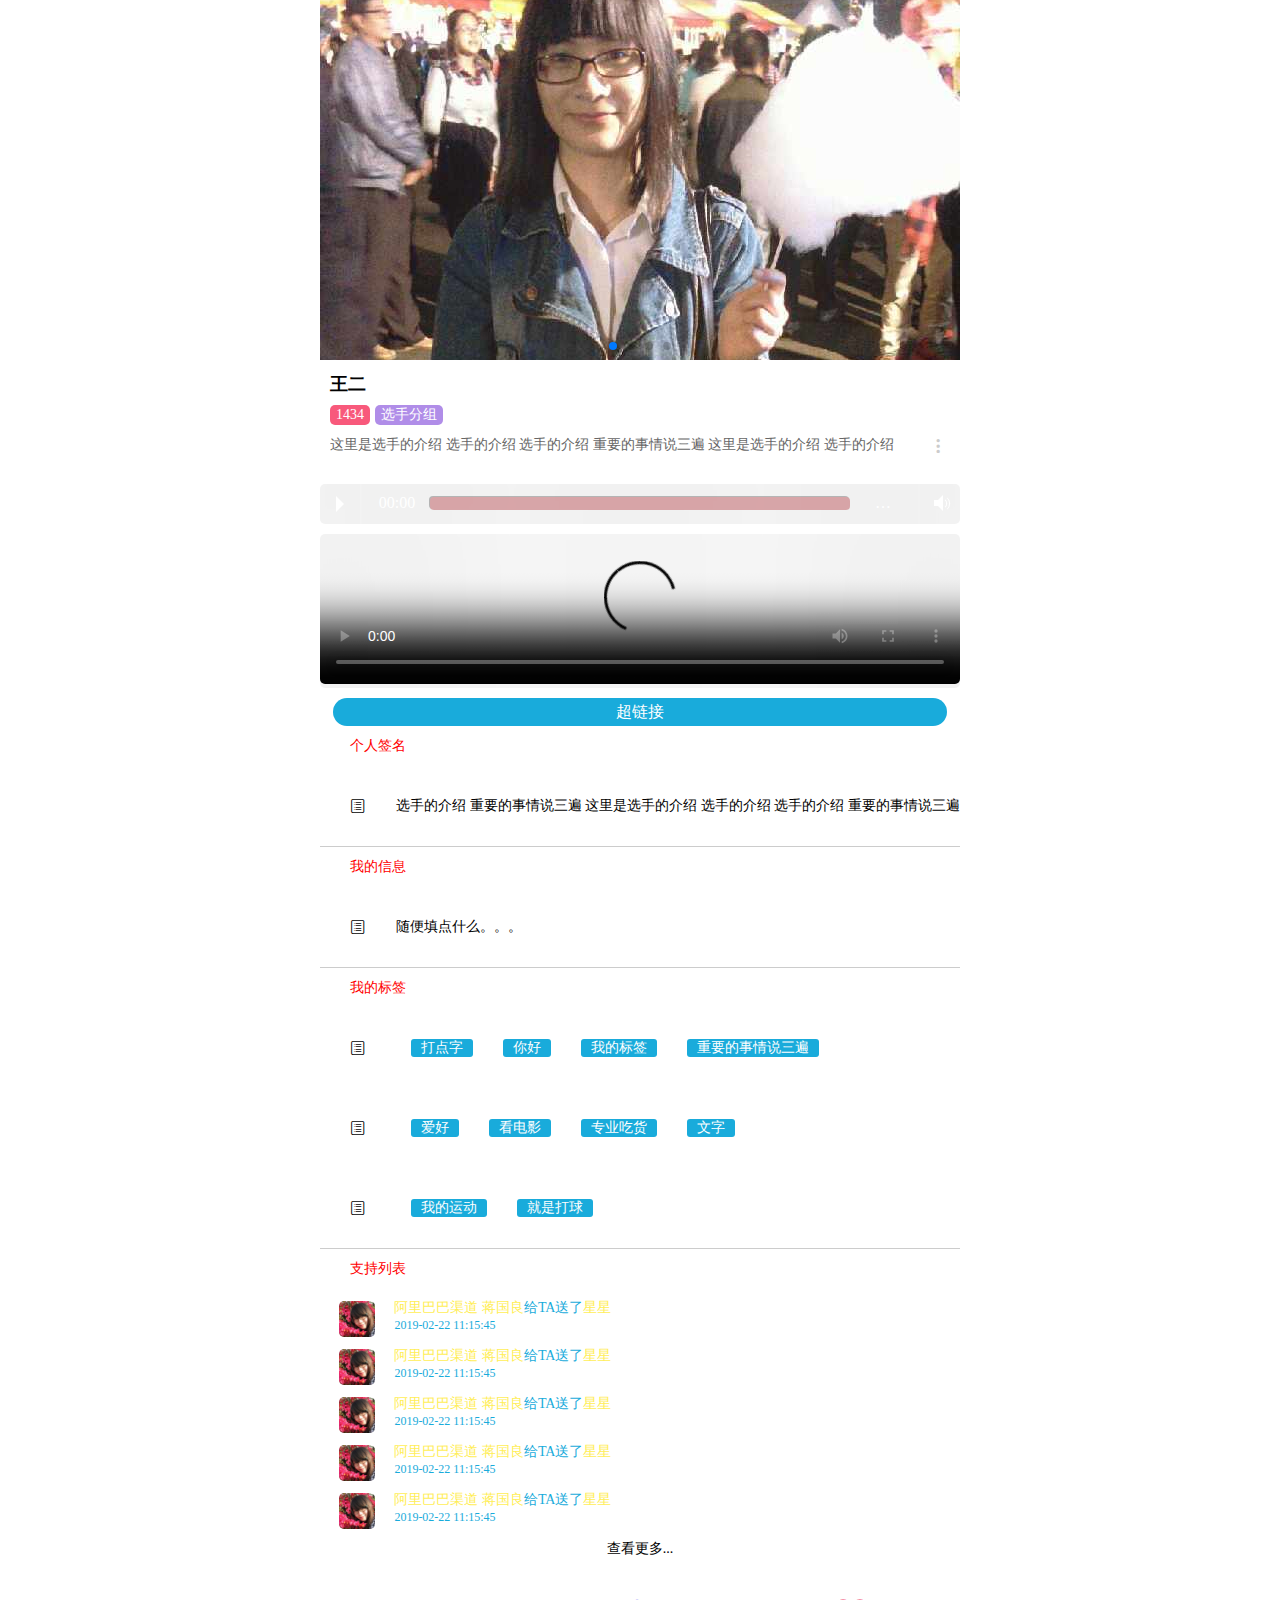
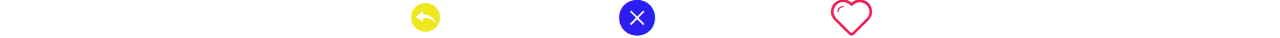
==== player.html @ 4bf2d879 "Update player.html" ====
<!DOCTYPE html>
<html>
<head>
	<title>player</title>
	<meta charset="utf-8">
	<link rel="stylesheet" type="text/css" href="css/style.css">
	<link rel="stylesheet" type="text/css" href="css/swiper.min.css">
	 <link rel="stylesheet" href="iconfont/iconfont.css">
	 <link rel="stylesheet" type="text/css" href="css/music.css">
	<script type="text/javascript" src="js/jquery.js"></script>
	<style type="text/css">
.hdk-Photo-wall{margin: 10px auto;background-color:rgba(255,255,255,0.1);box-shadow: inset 0 0 18.75em rgba( 0, 0, 0, .1 );border-radius: 5px;}
.hdk-Photo-wall img{width: 100%;max-width: 500px;border-radius: 2px;display: block;}
.info_comment_center{width: 100%;height:38px;margin-top: 10px;}
.info_comment_cente,.info_comment_tx{float: left;margin: 0 3%;}
.info_comment_center>p{color: #19abdb;font-size: 14px;}
.info_comment_tx>img{width:36px;height:36px;border-radius:5px;top:1px;margin-top:2px;}
.more{margin: 10px;text-align: center;}
.more a{color: #000	;font-size: 14px;}
.more p{font-size: 14px; color: #fff;}	
	</style>
</head>
<body>
	<header>
		<div class="row">
			<div class="col-md-12">
				<div class="swiper-container">
					<div class="swiper-wrapper">
						<div class="swiper-slide"><img src="test/00-1.jpg"></div>
						<div class="swiper-slide"><img src="test/00-2.jpg"></div>
						<div class="swiper-slide"><img src="test/00-3.jpg"></div>
						<div class="swiper-slide"><img src="test/00-4.jpg"></div>
					</div>
						<div class="swiper-pagination"></div>
				</div>
			</div>	
		</div>
		<div class="evaluate-info">
        	<span class="evaluate-name">王二</span>
            <div class="taps">
                <span>1434</span>
                <span style="background: #B08DE8;">选手分组</span>
            </div>
            <p>这里是选手的介绍 选手的介绍 选手的介绍 重要的事情说三遍  这里是选手的介绍 选手的介绍 </p>
            <span style="color: #ccc;font-size: 24px; position: absolute;right: 10px;line-height: 40px;bottom: 8px;" class="icon iconfont btn">&#xe679;</span>
            <div class="tool">
            	<p>匿名举报</p>
            </div>
        </div>
	</header>
	<div class="hdk-Photo-wall">
	  <audio preload="auto" controls>
	    <source src="http://www.ytmp3.cn/down/58405.mp3" />
	    <source src="audio.ogg" />
	    <source src="audio.wav" />
	  </audio>
	</div>
	<div class="hdk-Photo-wall">
		<video controls="controls" preload="auto" poster="img/video-picture.png" width="100%" style="border-radius: 5px;">
			<source src="https://tz-1256716648.cos.ap-chengdu.myqcloud.com/%E8%B6%85%E8%90%8C%E5%B0%8F%E6%AD%A3%E5%A4%AA%EF%BC%9A%E8%BE%BD%E5%AE%818%E5%B2%81%E5%AD%99%E5%98%89%E5%A3%95.mp4">
		</video>
	</div>

	<main>
		<div class="message">超链接</div>
		<div class="personal">
			<p>个人签名</p>
			<div class="autograph">
				<i class="icon iconfont">&#xe653;</i>
				<p>选手的介绍 重要的事情说三遍  这里是选手的介绍 选手的介绍 选手的介绍 重要的事情说三遍</p>
			</div>
		</div>
		<div class="personal">
			<p>我的信息</p>
			<div class="autograph">
				<i class="icon iconfont">&#xe653;</i>
				<p>随便填点什么。。。</p>
			</div>
		</div>
		<div class="personal">
			<p>我的标签</p>
			<div class="autograph" style="border-bottom: none;">
				<i class="icon iconfont">&#xe653;</i>
				<div class="Label">
					<span>打点字</span><span>你好</span>
					<span>我的标签</span><span>重要的事情说三遍</span>
				</div>
			</div>

			<div class="autograph" style="border-bottom: none;">
				<i class="icon iconfont">&#xe653;</i>
				<div class="Label">
					<span>爱好</span><span>看电影</span>
					<span>专业吃货</span><span>文字</span>
				</div>
			</div>
			<div class="autograph">
				<i class="icon iconfont">&#xe653;</i>
				<div class="Label">
					<span>我的运动</span><span>就是打球</span>
				</div>
			</div>

			<div class="personal">
			<p>支持列表</p>
			<div class="hdk-Photo-wall" style="padding-bottom: 20px;box-shadow: none;">
				<div class="moreload">
					<div class="hidden">
						<li class="info_comment_center">
					    	<div class="info_comment_tx">
					        	<img src="test/00-4.jpg">
					    	</div>
					        <p style="color: #ffee57">阿里巴巴渠道 蒋国良<span style="color:#19abdb">给TA送了</span>星星</p>
					    	<p style="line-height:16px;font-size: 12px;">2019-02-22 11:15:45</p>
				    	</li>
				    	<li class="info_comment_center">
					    	<div class="info_comment_tx">
					        	<img src="test/00-4.jpg">
					    	</div>
					        <p style="color: #ffee57">阿里巴巴渠道 蒋国良<span style="color:#19abdb">给TA送了</span>星星</p>
					    	<p style="line-height:16px;font-size: 12px;">2019-02-22 11:15:45</p>
				    	</li>
				    	<li class="info_comment_center">
					    	<div class="info_comment_tx">
					        	<img src="test/00-4.jpg">
					    	</div>
					        <p style="color: #ffee57">阿里巴巴渠道 蒋国良<span style="color:#19abdb">给TA送了</span>星星</p>
					    	<p style="line-height:16px;font-size: 12px;">2019-02-22 11:15:45</p>
				    	</li>
				    	<li class="info_comment_center">
					    	<div class="info_comment_tx">
					        	<img src="test/00-4.jpg">
					    	</div>
					        <p style="color: #ffee57">阿里巴巴渠道 蒋国良<span style="color:#19abdb">给TA送了</span>星星</p>
					    	<p style="line-height:16px;font-size: 12px;">2019-02-22 11:15:45</p>
				    	</li>
				    	<li class="info_comment_center">
					    	<div class="info_comment_tx">
					        	<img src="test/00-4.jpg">
					    	</div>
					        <p style="color: #ffee57">阿里巴巴渠道 蒋国良<span style="color:#19abdb">给TA送了</span>星星</p>
					    	<p style="line-height:16px;font-size: 12px;">2019-02-22 11:15:45</p>
				    	</li>
				    	<li class="info_comment_center">
					    	<div class="info_comment_tx">
					        	<img src="test/00-4.jpg">
					    	</div>
					        <p style="color: #ffee57">阿里巴巴渠道 蒋国良<span style="color:#19abdb">给TA送了</span>星星</p>
					    	<p style="line-height:16px;font-size: 12px;">2019-02-22 11:15:45</p>
				    	</li>
				    	<li class="info_comment_center">
					    	<div class="info_comment_tx">
					        	<img src="test/00-4.jpg">
					    	</div>
					        <p style="color: #ffee57">阿里巴巴渠道 蒋国良<span style="color:#19abdb">给TA送了</span>星星</p>
					    	<p style="line-height:16px;font-size: 12px;">2019-02-22 11:15:45</p>
				    	</li>
				    	<li class="info_comment_center">
					    	<div class="info_comment_tx">
					        	<img src="test/00-4.jpg">
					    	</div>
					        <p style="color: #ffee57">阿里巴巴渠道 蒋国良<span style="color:#19abdb">给TA送了</span>星星</p>
					    	<p style="line-height:16px;font-size: 12px;">2019-02-22 11:15:45</p>
				    	</li>
				    	<li class="info_comment_center">
					    	<div class="info_comment_tx">
					        	<img src="test/00-4.jpg">
					    	</div>
					        <p style="color: #ffee57">阿里巴巴渠道 蒋国良<span style="color:#19abdb">给TA送了</span>星星</p>
					    	<p style="line-height:16px;font-size: 12px;">2019-02-22 11:15:45</p>
				    	</li>
				    	<li class="info_comment_center">
					    	<div class="info_comment_tx">
					        	<img src="test/00-4.jpg">
					    	</div>
					        <p style="color: #ffee57">阿里巴巴渠道 蒋国良<span style="color:#19abdb">给TA送了</span>星星</p>
					    	<p style="line-height:16px;font-size: 12px;">2019-02-22 11:15:45</p>
				    	</li>
					</div>
					<ul class="lists">数据加载中，请稍后...</ul>
					<div class="more"><a href="javascript:;" onClick="moreload.loadMore();">查看更多...</a></div>
				</div>
			</div>
		</div>
		</div>
	</main>
	 <nav class="evaluate-btn">
	    <a href="index.html"><span style="color: #EFE81E;font-size: 36px;font-size: 36px;" class="icon iconfont">&#xe628;</span></a>
	     <a href="#"><span style="color: #2B1EEF;font-size: 36px;" class="icon iconfont">&#xe660;</span></a>
	     <a href="#"><span style="color: #EF1E58;font-size: 36px;" class="icon iconfont">&#xe623;</span></a>
    </nav>
</body>

<script src="js/audioplayer.js"></script><!-- MP3 -->
<script>
	$( function()
	{
		$( 'audio' ).audioPlayer();	
	});
</script>
<script type="text/javascript" src="js/swiper.min.js"></script> <!-- 轮播图 -->
<script type="text/javascript" src="js/base.js"></script>
    <script>
    		var swiper = new Swiper('.swiper-container', {
	        pagination: '.swiper-pagination',
	        nextButton: '.swiper-button-next',
	        prevButton: '.swiper-button-prev',
	        paginationClickable: true,
	        spaceBetween: 30,
	        centeredSlides: true,
	        autoplay: 2500,
	        autoplayDisableOnInteraction: false 
	    });	
    </script>	
</html>
---- css/style.css ----
*{
	margin: 0;
	padding: 0;
}
body{max-width:640px;min-width:320px;height:100%;margin: 0 auto;} 
li{list-style:none;}
p,span,a{font-family:微软雅黑;}
a {
	text-decoration: none;
	color: inherit;
	-webkit-tap-highlight-color:rgba(255,0,0,0);
}
.fl{
	float:left;
}
.fr{
	float:right;
}
/*头部*/
.page {
	position: relative;
	left: 0;
	top: 0;
	max-width: 640px;
	height:100%;
	z-index: 5;
	background: #f9f9f9;
	transition: left 0.1s;
	-webkit-transition: left 0.1s;
}
.header>p{
	font-size: 18px;
	color: #fff;
}
.page.menu-open{
	left:80%;
}
.page>.header {
    display: flex;
    justify-content: space-between;
    align-items: center;
    padding:0 2%;
    width: 96%;
    height: 50px;
    background: #E41818;
    border-bottom: 1px solid #d8d8d8;
}
/*菜单*/
.menu {
	position:absolute;
	top: 0;
	left: 0;
	width: 80%;
	height: 100%;
	background-color: #262626;
	font-size: 18px;
	color: #fff;
	transition: left 0.1s;
	-webkit-transition: left 0.1s;
}
.menu-normal a{
	height: 45px;
	line-height: 45px;
	padding: 0 30px;
}
.menu-normal>a>i{
	font-size: 20px;
	padding: 0 15px;
}
/*内容*/
.content{
	margin: 0 auto;
	max-width:560px;
	top:50px; bottom:0px;
	overflow:hidden;
	transition:opacity 1s;
}

/*选人界面*/
.evaluate{
	position: relative;
    margin: 24px auto;
    width: 90%;
    height: 510px;
    left: 50%;
    margin-left: -45%;
}
.evaluate li{
	position:absolute;
	width:100%;
	border:1px solid #c6c6c6;
	background:#FFF;
	border-radius: 10px;
	-webkit-user-select: none;
	-webkit-transform:scale(0.9,0.9) translateY(33px);
	-webkit-transition: -webkit-transform 0.1s;
}
.evaluate li:nth-last-child(1){
	-webkit-transform:scale(1,1);
	-webkit-transform-origin:50% -200%;
	-webkit-transition: -webkit-transform 0s;
}
.evaluate li.toporigin{
	-webkit-transform-origin:50% -200%;
}
.evaluate li.transition{
	-webkit-transition: -webkit-transform 1s;
}
.evaluate li:nth-last-child(2){
	-webkit-transform:scale(0.95,0.95) translateY(16px);
}
.evaluate li.evaluateLeftOrigin{
	-webkit-transform-origin:left center;
}
.evaluate li.evaluateRightOrigin{
	-webkit-transform-origin:right center;
}
.evaluate-img, .evaluate-img img{
	width: 100%;
    max-width: 640px;
    object-fit: cover;
     height: 391px; 
    border-radius: 10px 10px 0 0;
}
.evaluate-info{
	position: relative;
	height:110px;
	padding-left: 10px;
}
.evaluate-info>p{
	width:94%;
	line-height:40px;
	font-size: 14px;
    white-space: nowrap;
	overflow: hidden;
    text-overflow: ellipsis;
    color: #666;
    font-weight: 300;
}
.evaluate-name{
	font-weight: 600;
	color: #000;
	line-height:41px;
	font-size:18px;
}
.taps>span{
    height: 20px;
    line-height: 20px;
    margin-right: 5px;
    background: #f8597b;
    border-radius: 5px;
    text-align: center;
    color: #fff;
    float: left;
    font-size: 14px;
    padding: 0 6px;
}

.evaluate-btn{
	max-width: 640px;
	overflow:auto;
	margin:0 auto;
	display: flex;
    justify-content: space-around;
    align-items: flex-end;
}
.evaluate-btn>div{
	width: 21px;
	height: 21px;
    text-align: center;
	padding: 5px;
	border: 4px solid #d8d8d8;
	border-radius: 50%;
	background: #fff;
	color: #fff;
}

/*二维码*/
.qr{
	position: relative;
	width: 150px;
	height: 150px;
	margin-left:45px;
	top: 50px;
	text-align:center;
}
.qr>img{
	width: 100%;
	height: 100%;
}
.qr>p{
	font-size: 14px;
}

/*--------------player页面--------------------------------------*/
.swiper-slide>img{width: 100%;height: 360px;object-fit: cover;}
.tool{
	display: none;
	position: absolute;
	right: 5px;
	bottom: 11px;
	width: 120px;
	height: 30px;
	padding: 0 10px;
	line-height: 30px;
	border:1px solid #ccc;
	border-radius: 2px;
	box-shadow: 0 0 10px 0px #d8d8d8;
	background: #fff;
}
.message{
	width: 96%;
	text-align: center;
	height: 28px;
	line-height: 28px;
	background:#19abdb;
	margin: 0 auto;
	border-radius: 25px;
	color: #fff;
}
.personal>p{
	line-height: 40px;
	color:red;
	font-size: 14px;
	margin-left: 30px;
	/*border-top:1px solid #ccc;*/
}
.autograph{
	display: flex;
	align-items: center;
	border-bottom:1px solid #ccc;
	height: 80px;
}
.autograph>i{
	margin:0 30px;
}
.autograph>p{
	font-size: 14px;
}
.Label{
	
}
.Label>span{
	float: left;
	margin: 5px 15px;
	padding: 0 10px;
	border-radius:3px;
	background: #19abdb;
	font-size: 14px;
	color: #fff;
}
.list{
	margin-left: 30px;
	line-height: 36px;
	font-size: 14px;
}
---- iconfont/iconfont.css ----
@font-face {font-family: "iconfont";
  src: url('iconfont.eot?t=1556961209401'); /* IE9 */
  src: url('iconfont.eot?t=1556961209401#iefix') format('embedded-opentype'), /* IE6-IE8 */
  url('[data-uri]') format('woff2'),
  url('iconfont.woff?t=1556961209401') format('woff'),
  url('iconfont.ttf?t=1556961209401') format('truetype'), /* chrome, firefox, opera, Safari, Android, iOS 4.2+ */
  url('iconfont.svg?t=1556961209401#iconfont') format('svg'); /* iOS 4.1- */
}

.iconfont {
  font-family: "iconfont" !important;
  font-size: 16px;
  font-style: normal;
  -webkit-font-smoothing: antialiased;
  -moz-osx-font-smoothing: grayscale;
}

.icon-x1:before {
  content: "\e611";
}

.icon-x:before {
  content: "\e660";
}

.icon-ego-menu:before {
  content: "\e605";
}

.icon-chaolianjie:before {
  content: "\e6f4";
}

.icon-diandiandianshu:before {
  content: "\e679";
}

.icon-xin:before {
  content: "\e623";
}

.icon-navicon-xxjsr:before {
  content: "\e678";
}

.icon-tiaoshi:before {
  content: "\eb61";
}

.icon-shandian:before {
  content: "\e799";
}

.icon-bianmaguize:before {
  content: "\e653";
}

.icon-fanhui:before {
  content: "\e628";
}

.icon-wuxupailie:before {
  content: "\ec80";
}

.icon-a:before {
  content: "\e736";
}

.icon-shouye-:before {
  content: "\e635";
}
---- css/music.css ----
#copyright{font-size: 0.875em; /* 14 */text-align: center;margin-top: 1.429em; /* 20 */}
#copyright a{font-weight: 700;}
.audioplayer{height: 40px; /* 40 */color: #fff;position: relative;z-index: 1;background-color: rgba(255,255,255,0.1);border-radius:5px;margin: 10px auto;}
.audioplayer-mini{width: 40px;margin: 0 auto;}
.audioplayer > div{position: absolute;}
.audioplayer-playpause{width: 40px; /* 40 */height: 100%;text-align: left;text-indent: -9999px;cursor: pointer;z-index: 2;top: 0;left: 0;} .audioplayer:not(.audioplayer-mini) .audioplayer-playpause{border-right: 1px solid #555; border-right-color: rgba( 255, 255, 255, .1 );}
.audioplayer-mini .audioplayer-playpause{width: 100%;}
.audioplayer-playpause:hover, .audioplayer-playpause:focus{background-color: #964e59;border-radius: 5px;}
.audioplayer-playpause a{display: block;}
.audioplayer-stopped .audioplayer-playpause a{width: 0;height: 0;border: 0.5em solid transparent; /* 8 */border-right: none;border-left-color: #fff;content: '';position: absolute;top: 50%;left: 50%;margin: -0.5em 0 0 -0.25em; /* 8 4 */}
.audioplayer-playing .audioplayer-playpause a{width: 0.75em; /* 12 */height: 0.75em; /* 12 */position: absolute;top: 50%;left: 50%;margin: -0.375em 0 0 -0.375em; /* 6 */}
.audioplayer-playing .audioplayer-playpause a:before, .audioplayer-playing .audioplayer-playpause a:after{width: 40%;height: 100%;background-color: #fff;content: '';position: absolute;top: 0;}
.audioplayer-playing .audioplayer-playpause a:before{left: 0;}
.audioplayer-playing .audioplayer-playpause a:after{right: 0;}
.audioplayer-time{width: 4.375em; /* 70 */height: 100%;line-height: 2.375em; /* 38 */text-align: center;z-index: 2;top: 0;}
.audioplayer-time-current{border-left: 2px solid #fff;border-left-color: rgba( 255, 255, 255, .1 );left: 40px; /* 40 */}
.audioplayer-time-duration{border-right: 2px solid #fff;border-right-color: rgba( 255, 255, 255, .1 );right: 40px;}
.audioplayer-novolume .audioplayer-time-duration{border-right: 0;right: 0;}
.audioplayer-bar{height: 0.8em; /* 14 */background-color: #be5a60;;cursor: pointer;z-index: 1;top: 50%;opacity: .5;right: 6.875em; /* 110 */left: 6.875em; /* 110 */margin-top: -0.438em; /* 7 */}
.audioplayer-novolume .audioplayer-bar{right: 4.375em; /* 70 */}
.audioplayer-bar div{width: 0;height: 100%;position: absolute;left: 0;top: 0;}
.audioplayer-bar-loaded{background-color: #333;z-index: 1;}
.audioplayer-bar-played{background: #fd5964;z-index: 2;}
.audioplayer-volume{width: 40px; /* 40 */height: 100%;text-align: left;text-indent: -9999px;cursor: pointer;z-index: 2;top: 0;right: 0;}
.audioplayer-volume:hover, .audioplayer-volume:focus{background-color: #964e59;}
.audioplayer-volume-button{width: 100%;height: 100%;}
.audioplayer-volume-button a{width: 0.313em; /* 5 */height: 0.375em; /* 6 */background-color: #fff;display: block;position: relative;z-index: 1;top: 40%;left: 35%;}
.audioplayer-volume-button a:before, .audioplayer-volume-button a:after{content: '';position: absolute;}
.audioplayer-volume-button a:before{width: 0;height: 0;border: 0.5em solid transparent; /* 8 */border-left: none;border-right-color: #fff;z-index: 2;top: 50%;right: -0.25em;margin-top: -0.5em; /* 8 */} .audioplayer:not(.audioplayer-muted) .audioplayer-volume-button a:after{/* "volume" icon by Nicolas Gallagher, http://nicolasgallagher.com/pure-css-gui-icons */width: 0.313em; /* 5 */ height: 0.313em; /* 5 */ border: 0.25em double #fff; /* 4 */ border-width: 0.25em 0.25em 0 0; /* 4 */ left: 0.563em; /* 9 */ top: -0.063em; /* 1 */ -webkit-border-radius: 0 0.938em 0 0; /* 15 */ -moz-border-radius: 0 0.938em 0 0; /* 15 */ border-radius: 0 0.938em 0 0; /* 15 */ -webkit-transform: rotate( 45deg ); -moz-transform: rotate( 45deg ); -ms-transform: rotate( 45deg ); -o-transform: rotate( 45deg ); transform: rotate( 45deg );}
.audioplayer-volume-adjust{height: 6.25em; /* 100 */cursor: default;position: absolute;left: 0;right: -1px;top: -9999px;background: #dd626d;} .audioplayer-volume:not(:hover) .audioplayer-volume-adjust{opacity: 0;}
.audioplayer-volume:hover .audioplayer-volume-adjust{top: auto;bottom: 100%;}
.audioplayer-volume-adjust > div{width: 40%;height: 80%;background-color: #222;cursor: pointer;position: relative;z-index: 1;margin: 30% auto 0;}
.audioplayer-volume-adjust div div{width: 100%;height: 100%;position: absolute;bottom: 0;left: 0;background: #fd5964;}
.audioplayer-novolume .audioplayer-volume{display: none;}
.audioplayer-volume-adjust{-webkit-box-shadow: -2px -2px 2px rgba( 0, 0, 0, .15 ), 2px -2px 2px rgba( 0, 0, 0, .15 );-moz-box-shadow: -2px -2px 2px rgba( 0, 0, 0, .15 ), 2px -2px 2px rgba( 0, 0, 0, .15 );box-shadow: -2px -2px 2px rgba( 0, 0, 0, .15 ), 2px -2px 2px rgba( 0, 0, 0, .15 );}
.audioplayer-bar, .audioplayer-volume-adjust > div{-webkit-box-shadow: -1px -1px 0 rgba( 0, 0, 0, .5 ), 1px 1px 0 rgba( 255, 255, 255, .1 );-moz-box-shadow: -1px -1px 0 rgba( 0, 0, 0, .5 ), 1px 1px 0 rgba( 255, 255, 255, .1 );box-shadow: -1px -1px 0 rgba( 0, 0, 0, .5 ), 1px 1px 0 rgba( 255, 255, 255, .1 );}
.audioplayer-volume-adjust div div, .audioplayer-bar-played{-webkit-box-shadow: inset 0 0 5px rgba( 255, 255, 255, .5 );-moz-box-shadow: inset 0 0 5px rgba( 255, 255, 255, .5 );box-shadow: inset 0 0 5px rgba( 255, 255, 255, .5 );}
.audioplayer-bar-played{background: -webkit-gradient( linear, left top, right top, from( #fd5964 ), to( #c600ff ) );background: -webkit-linear-gradient( left, #fd5964, #c600ff );background: -moz-linear-gradient( left, #fd5964, #c600ff );background: -ms-radial-gradient( left, #fd5964, #c600ff );background: -o-linear-gradient( left, #fd5964, #c600ff );background: linear-gradient( to right, #fd5964, #c600ff );}
.audioplayer-volume-adjust div div{background: -webkit-gradient( linear, left bottom, left top, from( #fd5964 ), to( #c600ff ) );background: -webkit-linear-gradient( bottom, #fd5964, #c600ff );background: -moz-linear-gradient( bottom, #fd5964, #c600ff );background: -ms-radial-gradient( bottom, #fd5964, #c600ff );background: -o-linear-gradient( bottom, #fd5964, #c600ff );background: linear-gradient( to top, #fd5964, #c600ff );}
.audioplayer-bar, .audioplayer-bar div, .audioplayer-volume-adjust div{-webkit-border-radius: 4px;-moz-border-radius: 4px;border-radius: 4px;}
.audioplayer-volume-adjust{-webkit-border-top-left-radius: 2px;-webkit-border-top-right-radius: 2px;-moz-border-radius-topleft: 2px;-moz-border-radius-topright: 2px;border-top-left-radius: 2px;border-top-right-radius: 2px;}
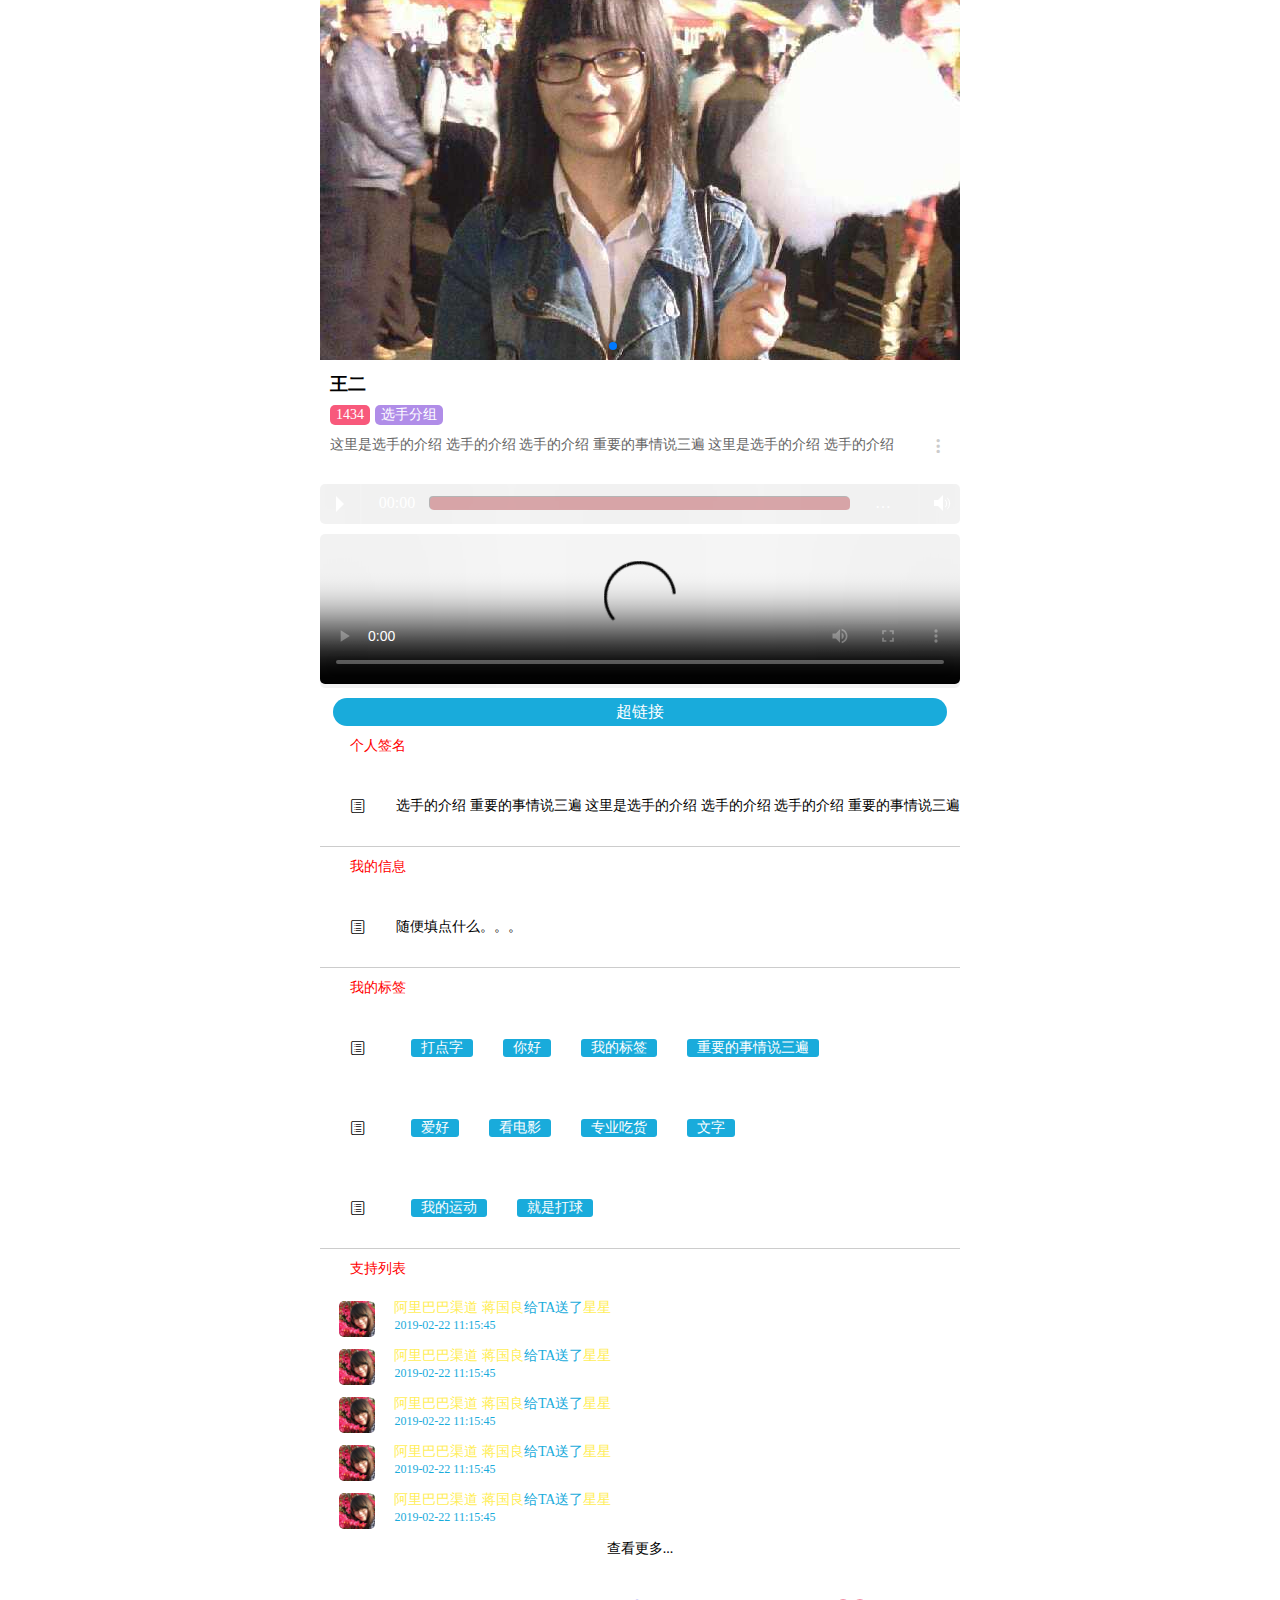
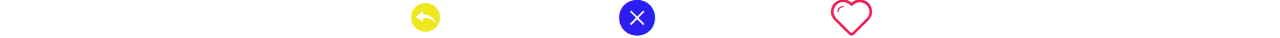
==== commit 82d28a83: "Add files via upload" ====
--- a/player.html
+++ b/player.html
@@ -7,10 +7,9 @@
 	<link rel="stylesheet" type="text/css" href="css/swiper.min.css">
 	 <link rel="stylesheet" href="iconfont/iconfont.css">
 	 <link rel="stylesheet" type="text/css" href="css/music.css">
-	<script type="text/javascript" src="js/jquery.js"></script>
 	<style type="text/css">
 .hdk-Photo-wall{margin: 10px auto;background-color:rgba(255,255,255,0.1);box-shadow: inset 0 0 18.75em rgba( 0, 0, 0, .1 );border-radius: 5px;}
-.hdk-Photo-wall img{width: 100%;max-width: 500px;border-radius: 2px;display: block;}
+.hdk-Photo-wall img{width: 100%;max-width: 650px;border-radius: 2px;display: block;}
 .info_comment_center{width: 100%;height:38px;margin-top: 10px;}
 .info_comment_cente,.info_comment_tx{float: left;margin: 0 3%;}
 .info_comment_center>p{color: #19abdb;font-size: 14px;}
@@ -190,7 +189,7 @@
 	     <a href="#"><span style="color: #EF1E58;font-size: 36px;" class="icon iconfont">&#xe623;</span></a>
     </nav>
 </body>
-
+<script type="text/javascript" src="js/jquery.js"></script>
 <script src="js/audioplayer.js"></script><!-- MP3 -->
 <script>
 	$( function()
@@ -212,4 +211,4 @@
 	        autoplayDisableOnInteraction: false 
 	    });	
     </script>	
-</html>
+</html>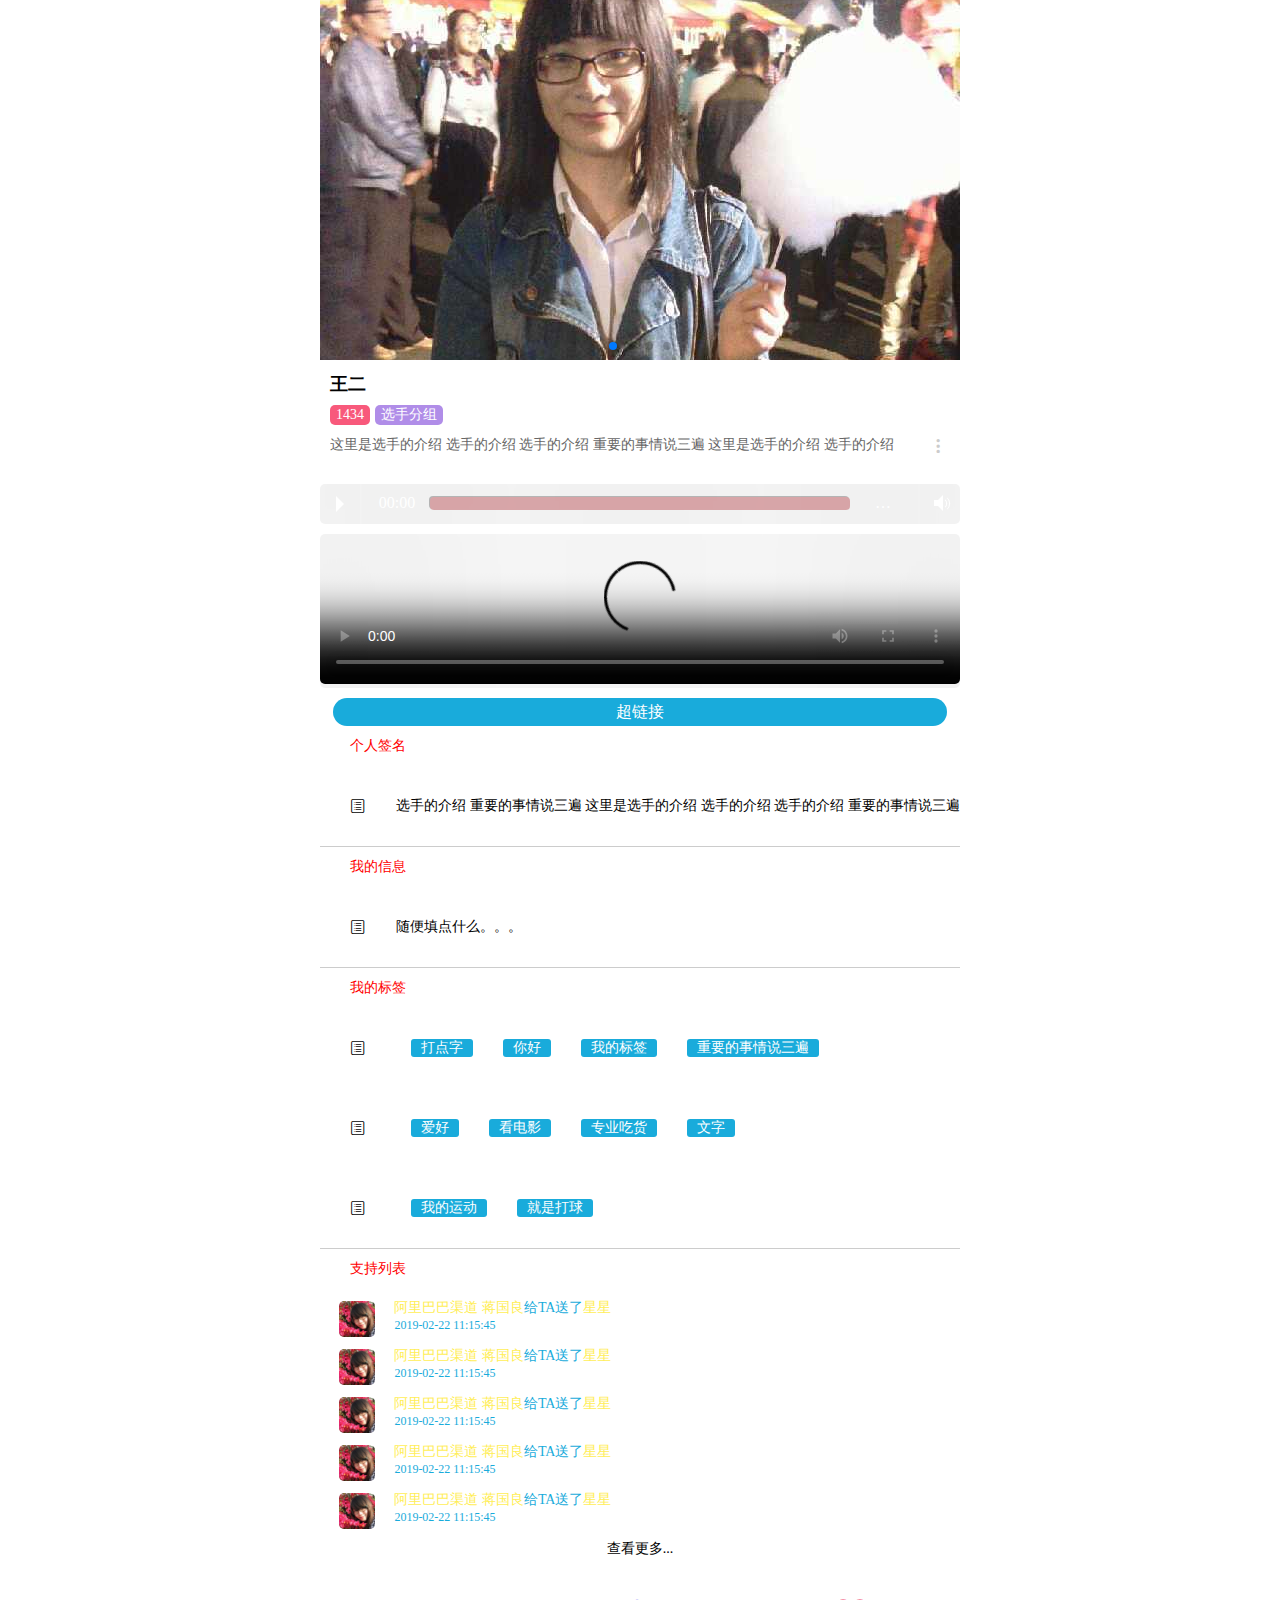
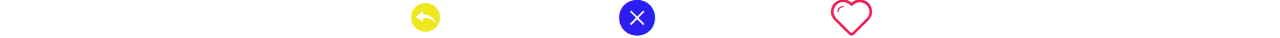
==== commit d6e3327c: "Add files via upload" ====
--- a/player.html
+++ b/player.html
@@ -7,9 +7,10 @@
 	<link rel="stylesheet" type="text/css" href="css/swiper.min.css">
 	 <link rel="stylesheet" href="iconfont/iconfont.css">
 	 <link rel="stylesheet" type="text/css" href="css/music.css">
+	 <script type="text/javascript" src="js/jquery.js"></script>
 	<style type="text/css">
 .hdk-Photo-wall{margin: 10px auto;background-color:rgba(255,255,255,0.1);box-shadow: inset 0 0 18.75em rgba( 0, 0, 0, .1 );border-radius: 5px;}
-.hdk-Photo-wall img{width: 100%;max-width: 650px;border-radius: 2px;display: block;}
+.hdk-Photo-wall img{width: 100%;max-width: 640px;border-radius: 2px;display: block;}
 .info_comment_center{width: 100%;height:38px;margin-top: 10px;}
 .info_comment_cente,.info_comment_tx{float: left;margin: 0 3%;}
 .info_comment_center>p{color: #19abdb;font-size: 14px;}
@@ -189,7 +190,7 @@
 	     <a href="#"><span style="color: #EF1E58;font-size: 36px;" class="icon iconfont">&#xe623;</span></a>
     </nav>
 </body>
-<script type="text/javascript" src="js/jquery.js"></script>
+
 <script src="js/audioplayer.js"></script><!-- MP3 -->
 <script>
 	$( function()
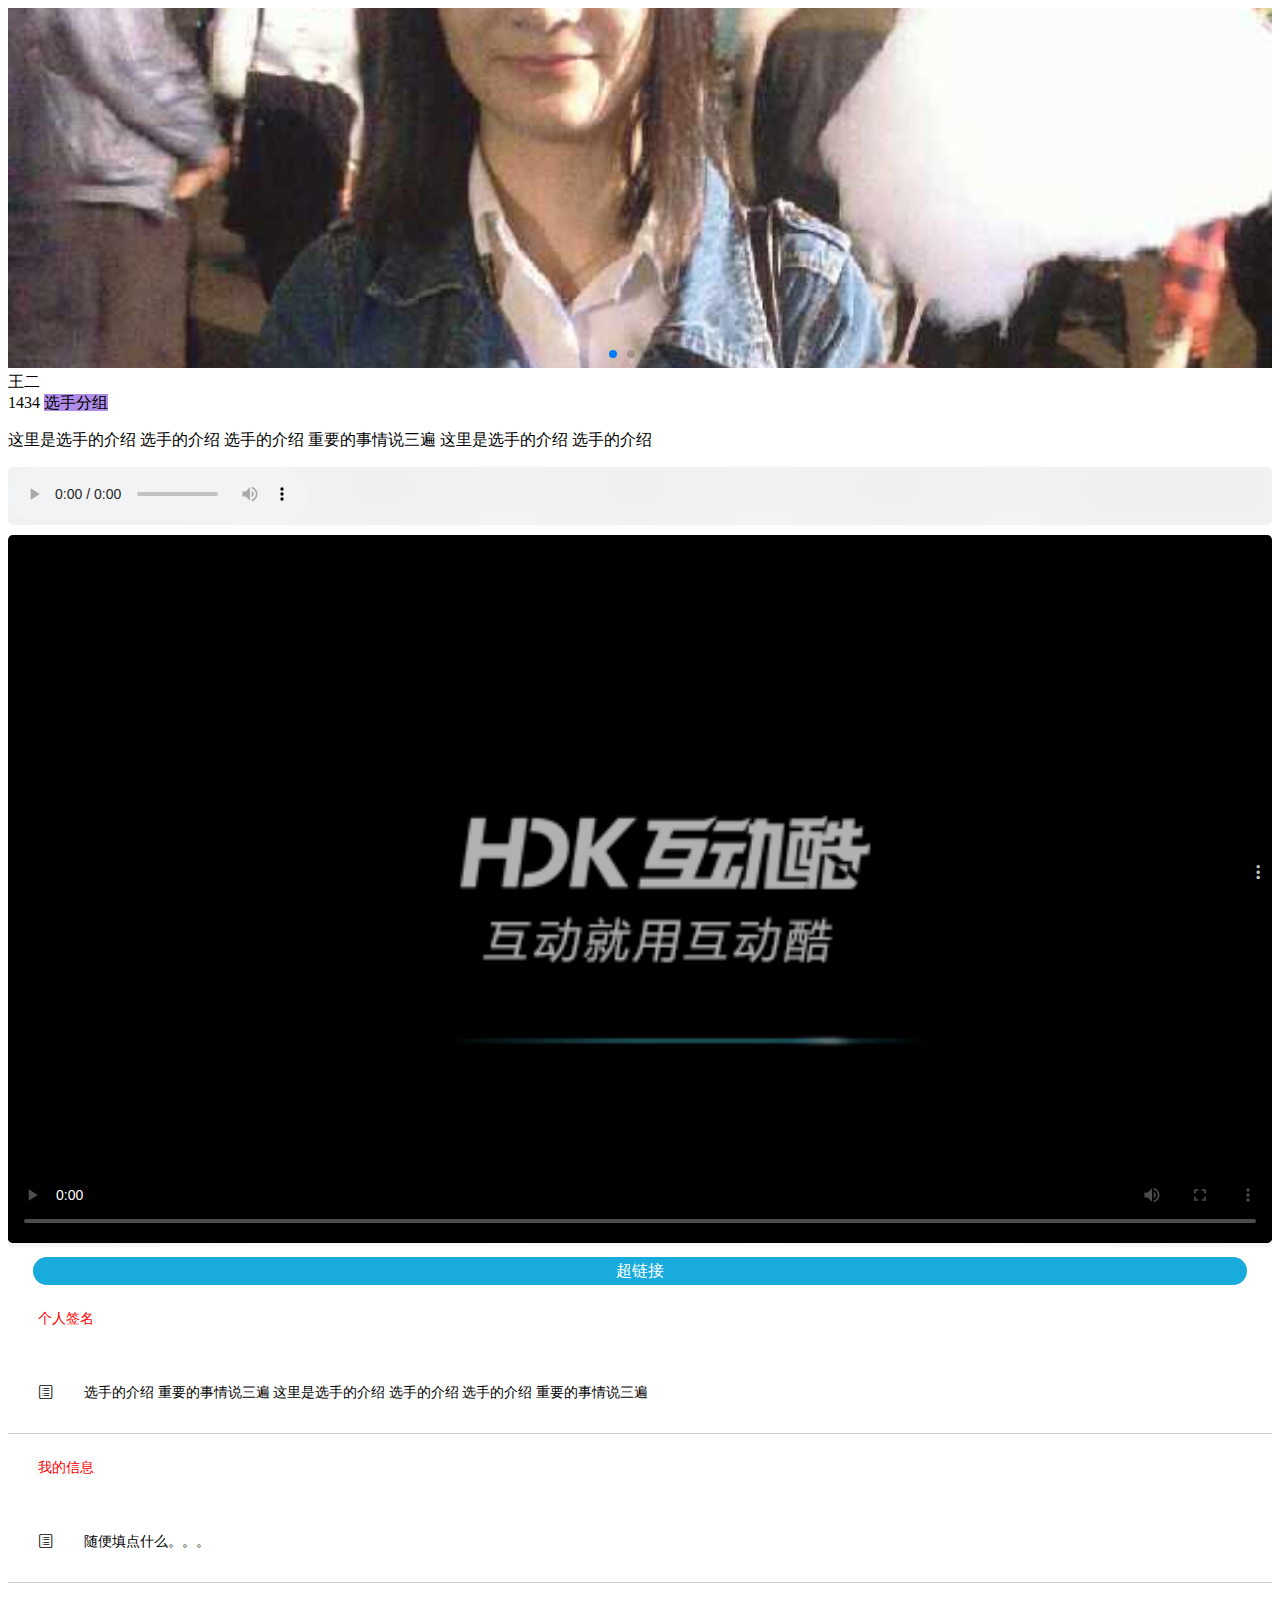
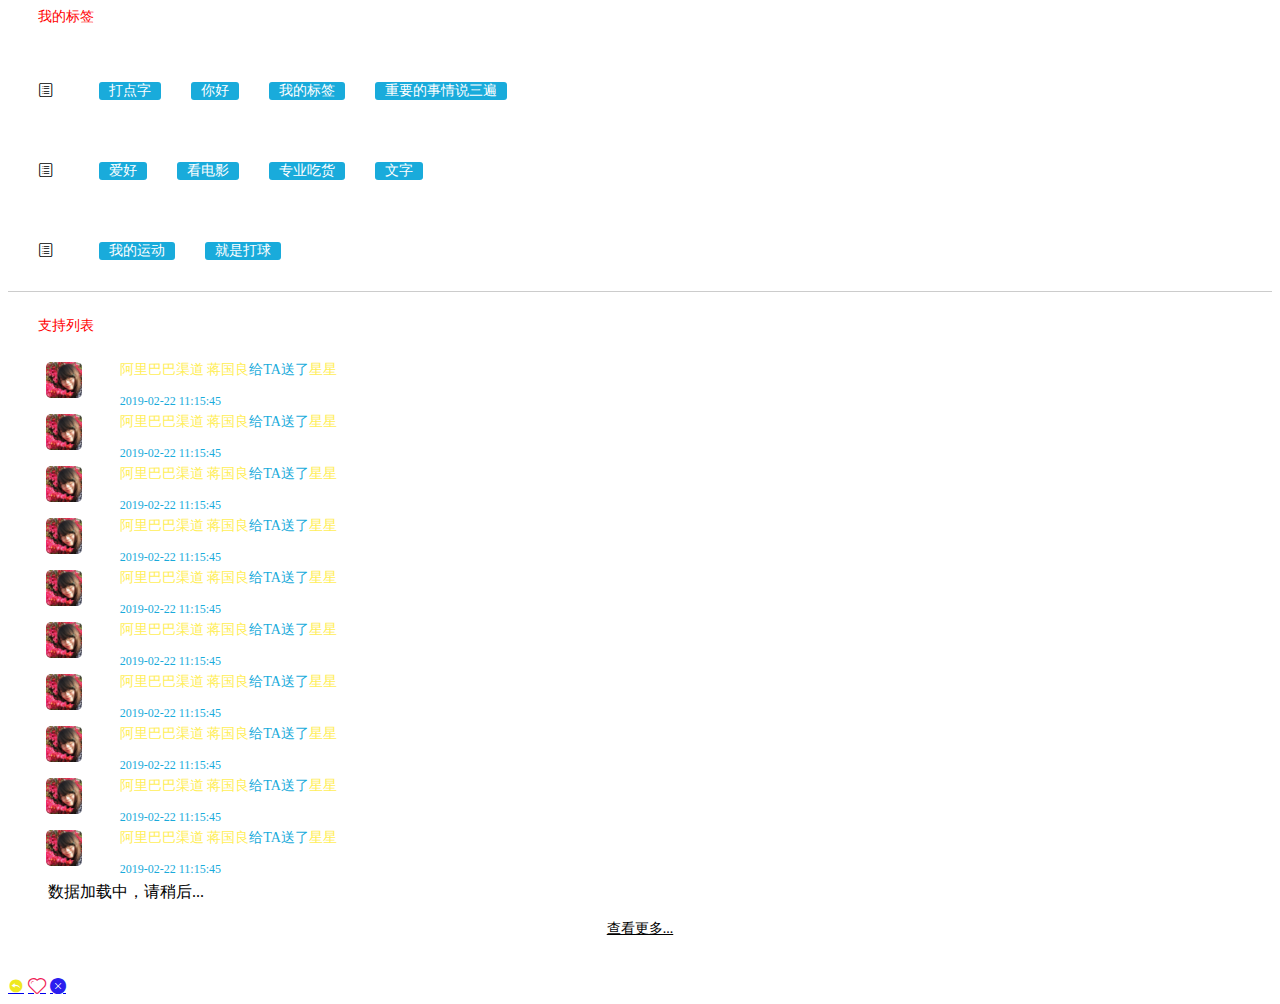
==== commit 325dd9f1: "Add files via upload" ====
--- a/player.html
+++ b/player.html
@@ -1,23 +1,86 @@
 <!DOCTYPE html>
 <html>
 <head>
-	<title>player</title>
+	<title>player2222222222222222</title>
 	<meta charset="utf-8">
-	<link rel="stylesheet" type="text/css" href="css/style.css">
+	
+	<meta name="viewport" content="width=device-width,minimum-scale=1.0,maximum-scale=1.0,user-scalable=no">
 	<link rel="stylesheet" type="text/css" href="css/swiper.min.css">
 	 <link rel="stylesheet" href="iconfont/iconfont.css">
 	 <link rel="stylesheet" type="text/css" href="css/music.css">
-	 <script type="text/javascript" src="js/jquery.js"></script>
+	 <link rel="stylesheet" type="text/css" href="css/styles.css">
+	 <script type="text/javascript" src="js/jquery-2.1.1.min.js"></script>
 	<style type="text/css">
-.hdk-Photo-wall{margin: 10px auto;background-color:rgba(255,255,255,0.1);box-shadow: inset 0 0 18.75em rgba( 0, 0, 0, .1 );border-radius: 5px;}
-.hdk-Photo-wall img{width: 100%;max-width: 640px;border-radius: 2px;display: block;}
-.info_comment_center{width: 100%;height:38px;margin-top: 10px;}
-.info_comment_cente,.info_comment_tx{float: left;margin: 0 3%;}
-.info_comment_center>p{color: #19abdb;font-size: 14px;}
-.info_comment_tx>img{width:36px;height:36px;border-radius:5px;top:1px;margin-top:2px;}
-.more{margin: 10px;text-align: center;}
-.more a{color: #000	;font-size: 14px;}
-.more p{font-size: 14px; color: #fff;}	
+		.hdk-Photo-wall{margin: 10px auto;background-color:rgba(255,255,255,0.1);box-shadow: inset 0 0 18.75em rgba( 0, 0, 0, .1 );border-radius: 5px;}
+		.hdk-Photo-wall img{width: 100%;max-width: 640px;border-radius: 2px;display: block;}
+		.info_comment_center{width: 100%;height:38px;margin-top: 10px;}
+		.info_comment_cente,.info_comment_tx{float: left;margin: 0 3%;}
+		.info_comment_center>p{color: #19abdb;font-size: 14px;}
+		.info_comment_tx>img{width:36px;height:36px;border-radius:5px;top:1px;margin-top:2px;}
+		.more{margin: 10px;text-align: center;}
+		.more a{color: #000	;font-size: 14px;}
+		.more p{font-size: 14px; color: #fff;}
+		.swiper-slide>img{width: 100%;height: 360px;object-fit: cover;}
+.tool{
+  display: none;
+  position: absolute;
+  right: 5px;
+  bottom: 11px;
+  width: 120px;
+  height: 30px;
+  padding: 0 10px;
+  line-height: 30px;
+  border:1px solid #ccc;
+  border-radius: 2px;
+  box-shadow: 0 0 10px 0px #d8d8d8;
+  background: #fff;
+}
+.message{
+  width: 96%;
+  text-align: center;
+  height: 28px;
+  line-height: 28px;
+  background:#19abdb;
+  margin: 0 auto;
+  border-radius: 25px;
+  color: #fff;
+}
+.personal>p{
+  line-height: 40px;
+  color:red;
+  font-size: 14px;
+  margin-left: 30px;
+  /*border-top:1px solid #ccc;*/
+}
+.autograph{
+  display: flex;
+  align-items: center;
+  border-bottom:1px solid #ccc;
+  height: 80px;
+}
+.autograph>i{
+  margin:0 30px;
+}
+.autograph>p{
+  font-size: 14px;
+}
+.Label{
+  
+}
+.Label>span{
+  float: left;
+  margin: 5px 15px;
+  padding: 0 10px;
+  border-radius:3px;
+  background: #19abdb;
+  font-size: 14px;
+  color: #fff;
+}
+.list{
+  margin-left: 30px;
+  line-height: 36px;
+  font-size: 14px;
+}	
 	</style>
 </head>
 <body>
@@ -56,7 +119,7 @@
 	  </audio>
 	</div>
 	<div class="hdk-Photo-wall">
-		<video controls="controls" preload="auto" poster="img/video-picture.png" width="100%" style="border-radius: 5px;">
+		<video controls="controls" preload="auto" poster="test/video-picture.png" width="100%" style="border-radius: 5px;">
 			<source src="https://tz-1256716648.cos.ap-chengdu.myqcloud.com/%E8%B6%85%E8%90%8C%E5%B0%8F%E6%AD%A3%E5%A4%AA%EF%BC%9A%E8%BE%BD%E5%AE%818%E5%B2%81%E5%AD%99%E5%98%89%E5%A3%95.mp4">
 		</video>
 	</div>
@@ -185,9 +248,9 @@
 		</div>
 	</main>
 	 <nav class="evaluate-btn">
-	    <a href="index.html"><span style="color: #EFE81E;font-size: 36px;font-size: 36px;" class="icon iconfont">&#xe628;</span></a>
-	     <a href="#"><span style="color: #2B1EEF;font-size: 36px;" class="icon iconfont">&#xe660;</span></a>
-	     <a href="#"><span style="color: #EF1E58;font-size: 36px;" class="icon iconfont">&#xe623;</span></a>
+	    <a href="index.html"><span style="color: #EFE81E;" class="icon iconfont">&#xe628;</span></a>
+	     <a href="#"><span style="color: #EF1E58;" class="icon iconfont">&#xe623;</span></a>
+	     <a href="#"><span style="color: #2B1EEF;" class="icon iconfont">&#xe660;</span></a>
     </nav>
 </body>
 
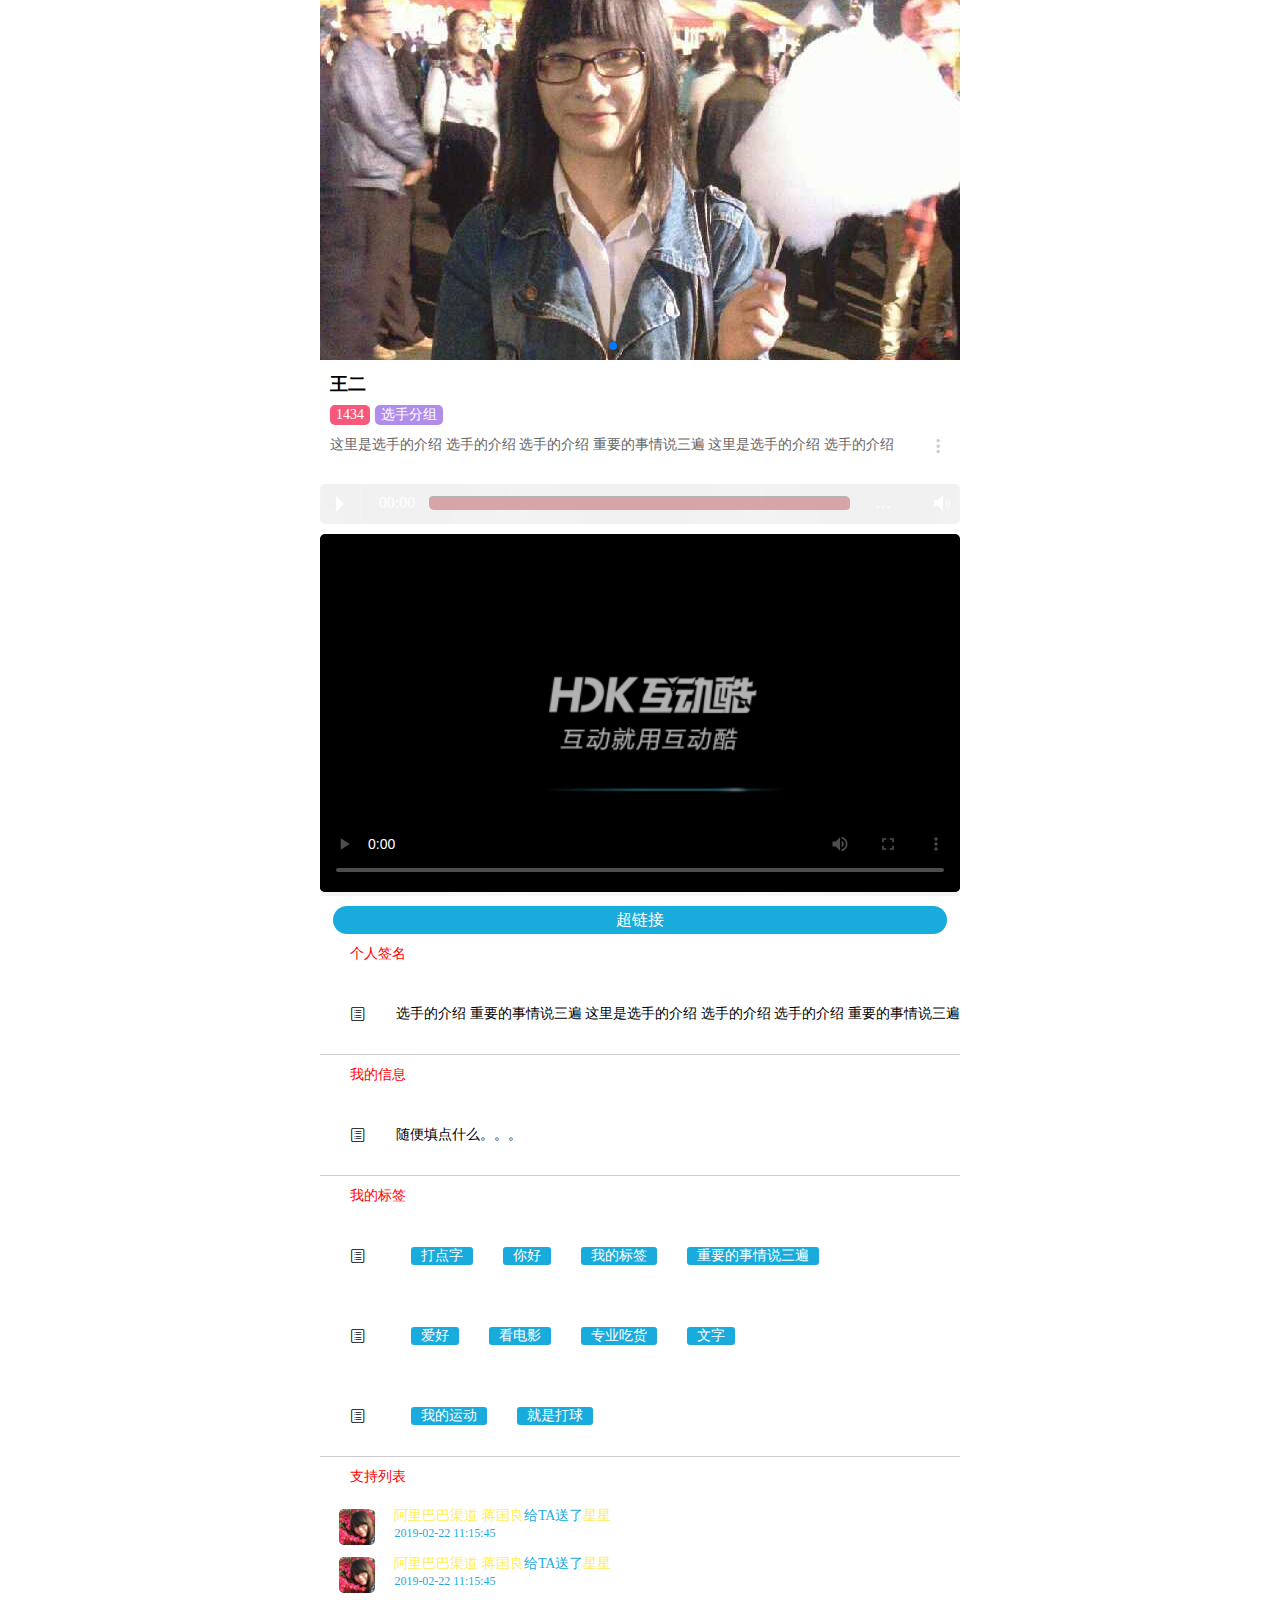
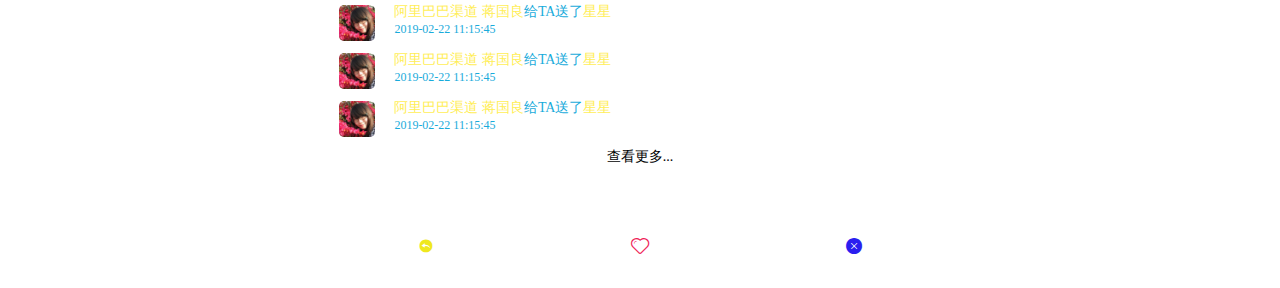
==== commit 9433a71b: "Add files via upload" ====
--- a/player.html
+++ b/player.html
@@ -1,7 +1,7 @@
 <!DOCTYPE html>
 <html>
 <head>
-	<title>player2222222222222222</title>
+	<title>选手页面</title>
 	<meta charset="utf-8">
 	
 	<meta name="viewport" content="width=device-width,minimum-scale=1.0,maximum-scale=1.0,user-scalable=no">
--- a/css/styles.css
+++ b/css/styles.css
@@ -0,0 +1,243 @@
+*{
+  margin: 0;
+  padding: 0;
+}
+body {
+    max-width: 640px;
+    min-width: 320px;
+    height: 100%;
+    margin: 0 auto;
+    
+}
+a {
+  text-decoration: none;
+}
+p,span,a{font-family:微软雅黑;}
+li{list-style: none;}
+.demo__header {
+    display: flex;
+    justify-content: space-between;
+    align-items: center;
+    padding:0 2%;
+    width: 96%;
+    max-width: 640px;
+    height: 50px;
+    background: #E41818;
+    margin: 0 auto;
+    border-bottom: 1px solid #d8d8d8;
+} 
+
+.demo__card {
+  z-index: 2;
+  position: absolute;
+  left: 50%;
+  margin-left: -45%;
+  top: 60px;
+  width: 90%;
+  border-radius: 10px;
+  border:1px solid #ccc;
+  -webkit-transform-origin: 50% 100%;
+      -ms-transform-origin: 50% 100%;
+          transform-origin: 50% 100%;
+}
+ @media screen and (min-width: 640px){
+  .demo__card .menu{
+    width: 640px;
+    position: absolute;
+    margin-left: -320px;
+  }
+} 
+.demo__card.reset {
+  -webkit-transition: -webkit-transform 0.3s;
+          transition: transform 0.3s;
+  -webkit-transform: translateX(0) !important;
+      -ms-transform: translateX(0) !important;
+          transform: translateX(0) !important;
+}
+.demo__card.reset .demo__card__choice {
+  -webkit-transition: opacity 0.3s;
+          transition: opacity 0.3s;
+  opacity: 0 !important;
+}
+.demo__card.inactive {
+  -webkit-transition: -webkit-transform 0.3s;
+          transition: transform 0.3s;
+}
+.demo__card.to-left {
+  -webkit-transform: translateX(-30rem) rotate(-30deg) !important;
+      -ms-transform: translateX(-30rem) rotate(-30deg) !important;
+          transform: translateX(-30rem) rotate(-30deg) !important;
+}
+.demo__card.to-right {
+  -webkit-transform: translate(30rem) rotate(30deg) !important;
+      -ms-transform: translate(30rem) rotate(30deg) !important;
+          transform: translate(30rem) rotate(30deg) !important;
+}
+.demo__card.below {
+  z-index: 1;
+}
+
+.demo__card__top.purple {
+  background: #7132B9;
+}
+.demo__card__top.blue {
+  background: #248CB6;
+}
+.demo__card__top.indigo {
+  background: #303F9F;
+}
+.demo__card__top.cyan {
+  background: #26C6DA;
+}
+.demo__card__top.lime {
+  background: #AFB42B;
+}
+.demo__card__top.brown {
+  background: #795548;
+}
+.demo__card__img {
+  overflow: hidden;
+  width: 100%;
+  height: 20rem;
+  margin: 0 auto;
+  height: 53vh;
+  border-radius: 10px 10px 0 0;
+}
+.demo__card__img>img {
+  width: 100%;
+  height: 100%;
+  object-fit: cover;
+  border-radius: 10px 10px 0px 0px;
+}
+/*---------------------*/
+.demo__card__btm{
+  position: relative;
+  height:110px;
+  padding-left: 10px;
+  background: #fff;
+  display: grid;
+  border-radius: 0 0 10px 10px;
+}
+.demo__card__btm>p{
+    line-height: 40px;
+    font-size: 14px;
+    white-space: nowrap;
+    overflow: hidden;
+    text-overflow: ellipsis;
+    color: #666;
+    font-weight: 300;
+}
+.evaluate-info{
+  position: relative;
+  height: 110px;
+  padding-left: 10px;
+}
+    
+.evaluate-info>p{
+  width:92%;
+  line-height:40px;
+  font-size: 14px;
+    white-space: nowrap;
+  overflow: hidden;
+    text-overflow: ellipsis;
+    color: #666;
+    font-weight: 300;
+}
+.evaluate-name{
+  font-weight: 600;
+  color: #000;
+  line-height:41px;
+  font-size:18px;
+}
+.taps>span{
+    height: 20px;
+    line-height: 20px;
+    margin-right: 5px;
+    background: #f8597b;
+    border-radius: 5px;
+    text-align: center;
+    color: #fff;
+    float: left;
+    font-size: 14px;
+    padding: 0 6px;
+}
+.evaluate-btn{
+  max-width: 640px;
+  overflow:auto;
+  margin:0 auto;
+  display: flex;
+  justify-content: space-around;
+  align-items: flex-end;
+  padding: 2rem 0;
+}
+/*.evaluate-btn>a{
+  width: 21px;
+  height: 21px;
+    text-align: center;
+  padding: 5px;
+  border: 4px solid #d8d8d8;
+  border-radius: 50%;
+  background: #fff;
+  color: #fff;
+}*/
+/*-----------------------------*/
+
+.demo__card__choice.m--like:after {
+  -webkit-transform: scaleY(-1);
+      -ms-transform: scaleY(-1);
+          transform: scaleY(-1);
+}
+.page {
+    position: relative;
+    left: 0;
+    top: 0;
+    max-width: 640px;
+    height: 100vh;
+    z-index: 5;
+    background: #f9f9f9;
+    transition: left 0.1s;
+    -webkit-transition: left 0.1s;
+}
+.menu { 
+    position:absolute;
+    top: 0;
+    left: 0;
+    width: 80%;
+    height: 100%;
+    z-index: 3; 
+    background-color: #262626;
+    font-size: 18px;
+    color: #fff;
+    transition: left 0.1s;
+    -webkit-transition: left 0.1s;
+}
+.page.menu-open {
+    left: 80%;
+}
+.menu-normal a{
+    color: #fff;
+    height: 45px;
+    line-height: 45px;
+    padding: 0 30px;
+}
+.menu-normal>a>i{
+    font-size: 20px;
+    padding: 0 15px;
+}
+.qr{
+    position: relative;
+    width: 150px;
+    height: 150px;
+    margin-left:45px;
+    top: 50px;
+    text-align:center;
+}
+.qr>img{
+    width: 100%;
+    height: 100%;
+}
+.qr>p{
+    font-size: 14px;
+}
+
+/*--------------player页面--------------------------------------*/
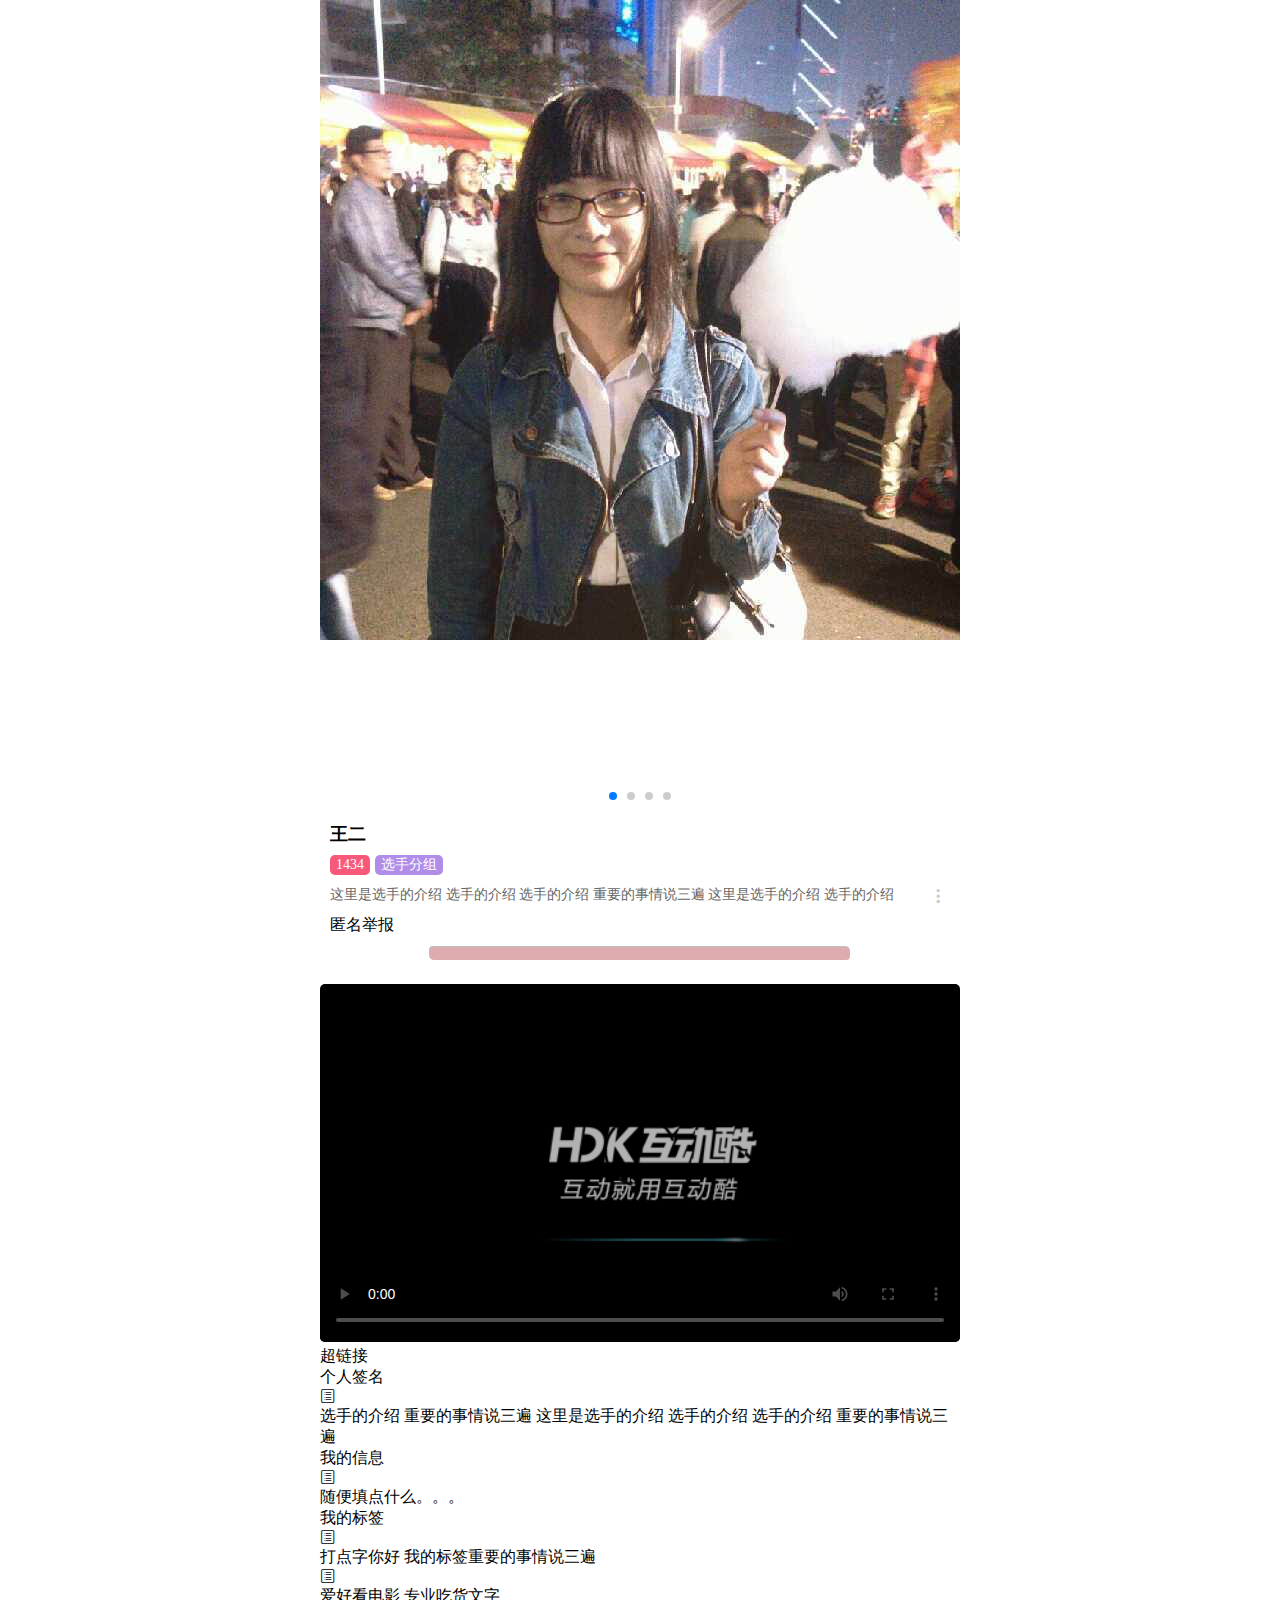
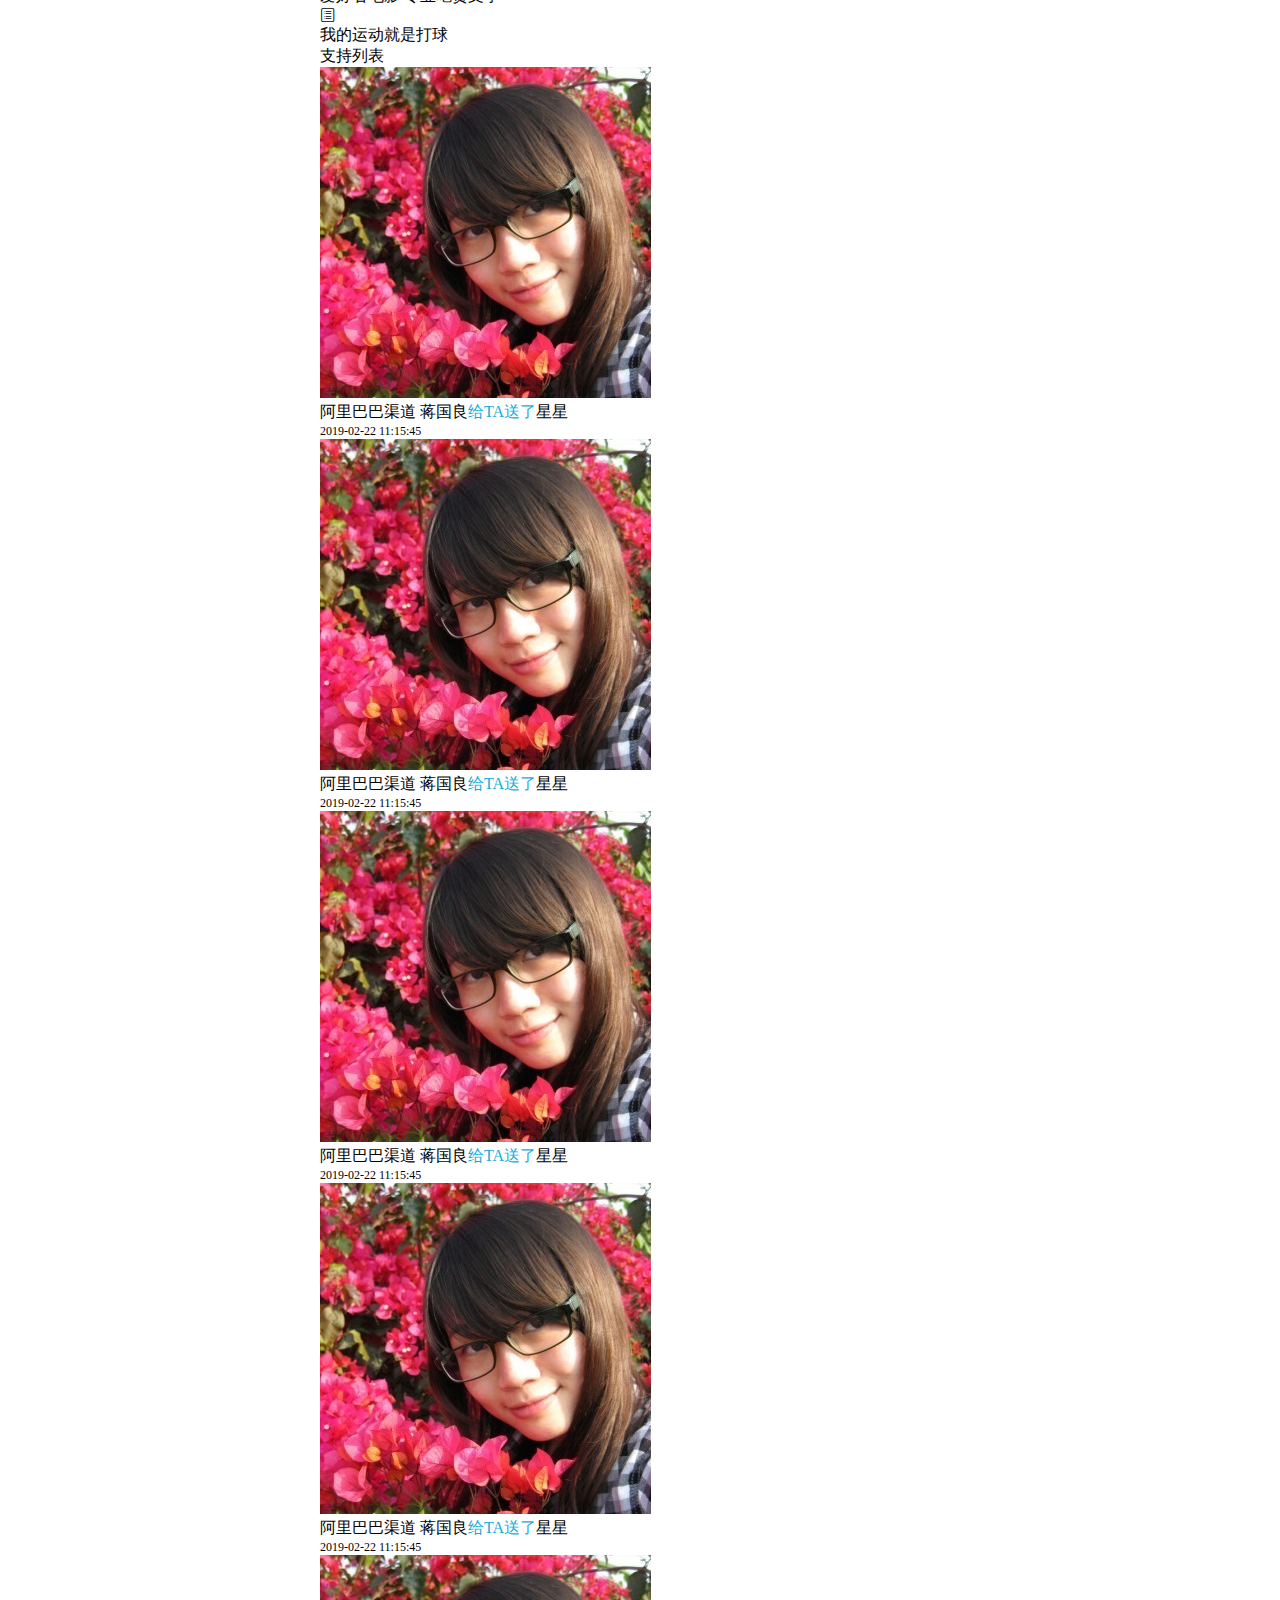
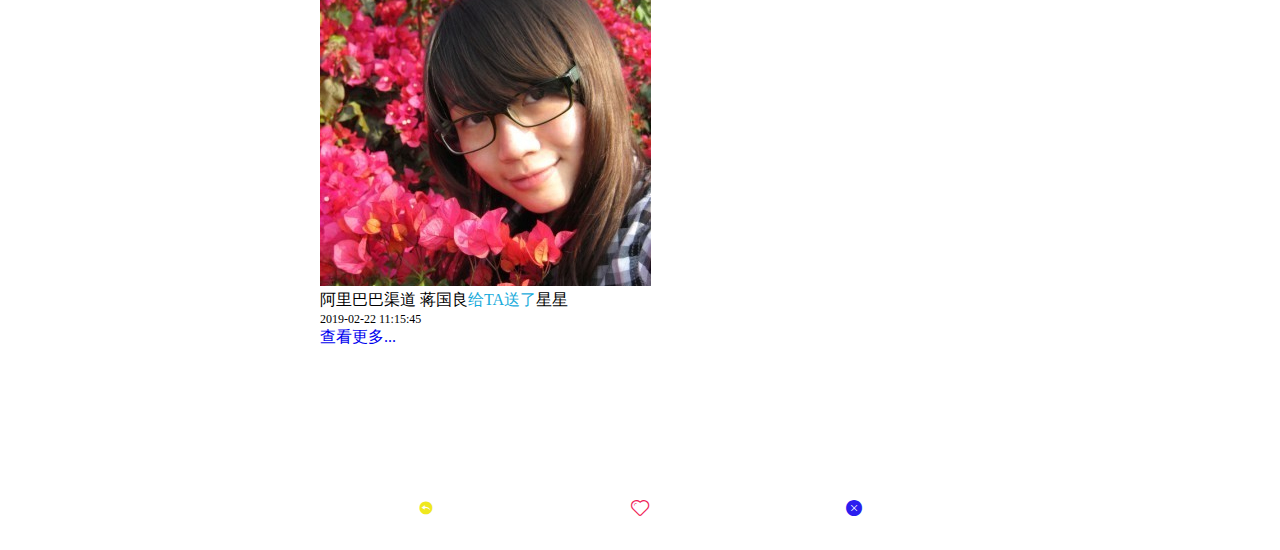
==== commit 191daa9a: "Add files via upload" ====
--- a/player.html
+++ b/player.html
@@ -3,85 +3,12 @@
 <head>
 	<title>选手页面</title>
 	<meta charset="utf-8">
-	
 	<meta name="viewport" content="width=device-width,minimum-scale=1.0,maximum-scale=1.0,user-scalable=no">
 	<link rel="stylesheet" type="text/css" href="css/swiper.min.css">
 	 <link rel="stylesheet" href="iconfont/iconfont.css">
 	 <link rel="stylesheet" type="text/css" href="css/music.css">
 	 <link rel="stylesheet" type="text/css" href="css/styles.css">
 	 <script type="text/javascript" src="js/jquery-2.1.1.min.js"></script>
-	<style type="text/css">
-		.hdk-Photo-wall{margin: 10px auto;background-color:rgba(255,255,255,0.1);box-shadow: inset 0 0 18.75em rgba( 0, 0, 0, .1 );border-radius: 5px;}
-		.hdk-Photo-wall img{width: 100%;max-width: 640px;border-radius: 2px;display: block;}
-		.info_comment_center{width: 100%;height:38px;margin-top: 10px;}
-		.info_comment_cente,.info_comment_tx{float: left;margin: 0 3%;}
-		.info_comment_center>p{color: #19abdb;font-size: 14px;}
-		.info_comment_tx>img{width:36px;height:36px;border-radius:5px;top:1px;margin-top:2px;}
-		.more{margin: 10px;text-align: center;}
-		.more a{color: #000	;font-size: 14px;}
-		.more p{font-size: 14px; color: #fff;}
-		.swiper-slide>img{width: 100%;height: 360px;object-fit: cover;}
-.tool{
-  display: none;
-  position: absolute;
-  right: 5px;
-  bottom: 11px;
-  width: 120px;
-  height: 30px;
-  padding: 0 10px;
-  line-height: 30px;
-  border:1px solid #ccc;
-  border-radius: 2px;
-  box-shadow: 0 0 10px 0px #d8d8d8;
-  background: #fff;
-}
-.message{
-  width: 96%;
-  text-align: center;
-  height: 28px;
-  line-height: 28px;
-  background:#19abdb;
-  margin: 0 auto;
-  border-radius: 25px;
-  color: #fff;
-}
-.personal>p{
-  line-height: 40px;
-  color:red;
-  font-size: 14px;
-  margin-left: 30px;
-  /*border-top:1px solid #ccc;*/
-}
-.autograph{
-  display: flex;
-  align-items: center;
-  border-bottom:1px solid #ccc;
-  height: 80px;
-}
-.autograph>i{
-  margin:0 30px;
-}
-.autograph>p{
-  font-size: 14px;
-}
-.Label{
-  
-}
-.Label>span{
-  float: left;
-  margin: 5px 15px;
-  padding: 0 10px;
-  border-radius:3px;
-  background: #19abdb;
-  font-size: 14px;
-  color: #fff;
-}
-.list{
-  margin-left: 30px;
-  line-height: 36px;
-  font-size: 14px;
-}	
-	</style>
 </head>
 <body>
 	<header>
@@ -94,7 +21,7 @@
 						<div class="swiper-slide"><img src="test/00-3.jpg"></div>
 						<div class="swiper-slide"><img src="test/00-4.jpg"></div>
 					</div>
-						<div class="swiper-pagination"></div>
+					<div class="swiper-pagination"></div>
 				</div>
 			</div>	
 		</div>
@@ -149,7 +76,6 @@
 					<span>我的标签</span><span>重要的事情说三遍</span>
 				</div>
 			</div>
-
 			<div class="autograph" style="border-bottom: none;">
 				<i class="icon iconfont">&#xe653;</i>
 				<div class="Label">
@@ -163,8 +89,8 @@
 					<span>我的运动</span><span>就是打球</span>
 				</div>
 			</div>
-
-			<div class="personal">
+		</div>
+		<div class="personal" style="margin-bottom: 100px;">
 			<p>支持列表</p>
 			<div class="hdk-Photo-wall" style="padding-bottom: 20px;box-shadow: none;">
 				<div class="moreload">
@@ -173,70 +99,70 @@
 					    	<div class="info_comment_tx">
 					        	<img src="test/00-4.jpg">
 					    	</div>
-					        <p style="color: #ffee57">阿里巴巴渠道 蒋国良<span style="color:#19abdb">给TA送了</span>星星</p>
-					    	<p style="line-height:16px;font-size: 12px;">2019-02-22 11:15:45</p>
-				    	</li>
-				    	<li class="info_comment_center">
-					    	<div class="info_comment_tx">
-					        	<img src="test/00-4.jpg">
-					    	</div>
-					        <p style="color: #ffee57">阿里巴巴渠道 蒋国良<span style="color:#19abdb">给TA送了</span>星星</p>
-					    	<p style="line-height:16px;font-size: 12px;">2019-02-22 11:15:45</p>
-				    	</li>
-				    	<li class="info_comment_center">
-					    	<div class="info_comment_tx">
-					        	<img src="test/00-4.jpg">
-					    	</div>
-					        <p style="color: #ffee57">阿里巴巴渠道 蒋国良<span style="color:#19abdb">给TA送了</span>星星</p>
-					    	<p style="line-height:16px;font-size: 12px;">2019-02-22 11:15:45</p>
-				    	</li>
-				    	<li class="info_comment_center">
-					    	<div class="info_comment_tx">
-					        	<img src="test/00-4.jpg">
-					    	</div>
-					        <p style="color: #ffee57">阿里巴巴渠道 蒋国良<span style="color:#19abdb">给TA送了</span>星星</p>
-					    	<p style="line-height:16px;font-size: 12px;">2019-02-22 11:15:45</p>
-				    	</li>
-				    	<li class="info_comment_center">
-					    	<div class="info_comment_tx">
-					        	<img src="test/00-4.jpg">
-					    	</div>
-					        <p style="color: #ffee57">阿里巴巴渠道 蒋国良<span style="color:#19abdb">给TA送了</span>星星</p>
-					    	<p style="line-height:16px;font-size: 12px;">2019-02-22 11:15:45</p>
-				    	</li>
-				    	<li class="info_comment_center">
-					    	<div class="info_comment_tx">
-					        	<img src="test/00-4.jpg">
-					    	</div>
-					        <p style="color: #ffee57">阿里巴巴渠道 蒋国良<span style="color:#19abdb">给TA送了</span>星星</p>
-					    	<p style="line-height:16px;font-size: 12px;">2019-02-22 11:15:45</p>
-				    	</li>
-				    	<li class="info_comment_center">
-					    	<div class="info_comment_tx">
-					        	<img src="test/00-4.jpg">
-					    	</div>
-					        <p style="color: #ffee57">阿里巴巴渠道 蒋国良<span style="color:#19abdb">给TA送了</span>星星</p>
-					    	<p style="line-height:16px;font-size: 12px;">2019-02-22 11:15:45</p>
-				    	</li>
-				    	<li class="info_comment_center">
-					    	<div class="info_comment_tx">
-					        	<img src="test/00-4.jpg">
-					    	</div>
-					        <p style="color: #ffee57">阿里巴巴渠道 蒋国良<span style="color:#19abdb">给TA送了</span>星星</p>
-					    	<p style="line-height:16px;font-size: 12px;">2019-02-22 11:15:45</p>
-				    	</li>
-				    	<li class="info_comment_center">
-					    	<div class="info_comment_tx">
-					        	<img src="test/00-4.jpg">
-					    	</div>
-					        <p style="color: #ffee57">阿里巴巴渠道 蒋国良<span style="color:#19abdb">给TA送了</span>星星</p>
-					    	<p style="line-height:16px;font-size: 12px;">2019-02-22 11:15:45</p>
-				    	</li>
-				    	<li class="info_comment_center">
-					    	<div class="info_comment_tx">
-					        	<img src="test/00-4.jpg">
-					    	</div>
-					        <p style="color: #ffee57">阿里巴巴渠道 蒋国良<span style="color:#19abdb">给TA送了</span>星星</p>
+					        <p style="color: #000">阿里巴巴渠道 蒋国良<span style="color:#19abdb">给TA送了</span>星星</p>
+					    	<p style="line-height:16px;font-size: 12px;">2019-02-22 11:15:45</p>
+				    	</li>
+				    	<li class="info_comment_center">
+					    	<div class="info_comment_tx">
+					        	<img src="test/00-4.jpg">
+					    	</div>
+					        <p style="color: #000">阿里巴巴渠道 蒋国良<span style="color:#19abdb">给TA送了</span>星星</p>
+					    	<p style="line-height:16px;font-size: 12px;">2019-02-22 11:15:45</p>
+				    	</li>
+				    	<li class="info_comment_center">
+					    	<div class="info_comment_tx">
+					        	<img src="test/00-4.jpg">
+					    	</div>
+					        <p style="color: #000">阿里巴巴渠道 蒋国良<span style="color:#19abdb">给TA送了</span>星星</p>
+					    	<p style="line-height:16px;font-size: 12px;">2019-02-22 11:15:45</p>
+				    	</li>
+				    	<li class="info_comment_center">
+					    	<div class="info_comment_tx">
+					        	<img src="test/00-4.jpg">
+					    	</div>
+					        <p style="color: #000">阿里巴巴渠道 蒋国良<span style="color:#19abdb">给TA送了</span>星星</p>
+					    	<p style="line-height:16px;font-size: 12px;">2019-02-22 11:15:45</p>
+				    	</li>
+				    	<li class="info_comment_center">
+					    	<div class="info_comment_tx">
+					        	<img src="test/00-4.jpg">
+					    	</div>
+					        <p style="color: #000">阿里巴巴渠道 蒋国良<span style="color:#19abdb">给TA送了</span>星星</p>
+					    	<p style="line-height:16px;font-size: 12px;">2019-02-22 11:15:45</p>
+				    	</li>
+				    	<li class="info_comment_center">
+					    	<div class="info_comment_tx">
+					        	<img src="test/00-4.jpg">
+					    	</div>
+					        <p style="color: #000">阿里巴巴渠道 蒋国良<span style="color:#19abdb">给TA送了</span>星星</p>
+					    	<p style="line-height:16px;font-size: 12px;">2019-02-22 11:15:45</p>
+				    	</li>
+				    	<li class="info_comment_center">
+					    	<div class="info_comment_tx">
+					        	<img src="test/00-4.jpg">
+					    	</div>
+					        <p style="color: #000">阿里巴巴渠道 蒋国良<span style="color:#19abdb">给TA送了</span>星星</p>
+					    	<p style="line-height:16px;font-size: 12px;">2019-02-22 11:15:45</p>
+				    	</li>
+				    	<li class="info_comment_center">
+					    	<div class="info_comment_tx">
+					        	<img src="test/00-4.jpg">
+					    	</div>
+					        <p style="color: #000">阿里巴巴渠道 蒋国良<span style="color:#19abdb">给TA送了</span>星星</p>
+					    	<p style="line-height:16px;font-size: 12px;">2019-02-22 11:15:45</p>
+				    	</li>
+				    	<li class="info_comment_center">
+					    	<div class="info_comment_tx">
+					        	<img src="test/00-4.jpg">
+					    	</div>
+					        <p style="color: #000">阿里巴巴渠道 蒋国良<span style="color:#19abdb">给TA送了</span>星星</p>
+					    	<p style="line-height:16px;font-size: 12px;">2019-02-22 11:15:45</p>
+				    	</li>
+				    	<li class="info_comment_center">
+					    	<div class="info_comment_tx">
+					        	<img src="test/00-4.jpg">
+					    	</div>
+					        <p style="color: #000">阿里巴巴渠道 蒋国良<span style="color:#19abdb">给TA送了</span>星星</p>
 					    	<p style="line-height:16px;font-size: 12px;">2019-02-22 11:15:45</p>
 				    	</li>
 					</div>
@@ -245,13 +171,14 @@
 				</div>
 			</div>
 		</div>
-		</div>
 	</main>
-	 <nav class="evaluate-btn">
-	    <a href="index.html"><span style="color: #EFE81E;" class="icon iconfont">&#xe628;</span></a>
-	     <a href="#"><span style="color: #EF1E58;" class="icon iconfont">&#xe623;</span></a>
-	     <a href="#"><span style="color: #2B1EEF;" class="icon iconfont">&#xe660;</span></a>
-    </nav>
+	<div class="cs">	
+		<div class="evaluate-btn">
+			<a href="index.html"><span style="color: #EFE81E;" class="icon iconfont">&#xe628;</span></a>
+		    <a href="#"><span style="color: #EF1E58;" class="icon iconfont">&#xe623;</span></a>
+		    <a href="#"><span style="color: #2B1EEF;" class="icon iconfont">&#xe660;</span></a>
+	    </div>
+	</div>
 </body>
 
 <script src="js/audioplayer.js"></script><!-- MP3 -->
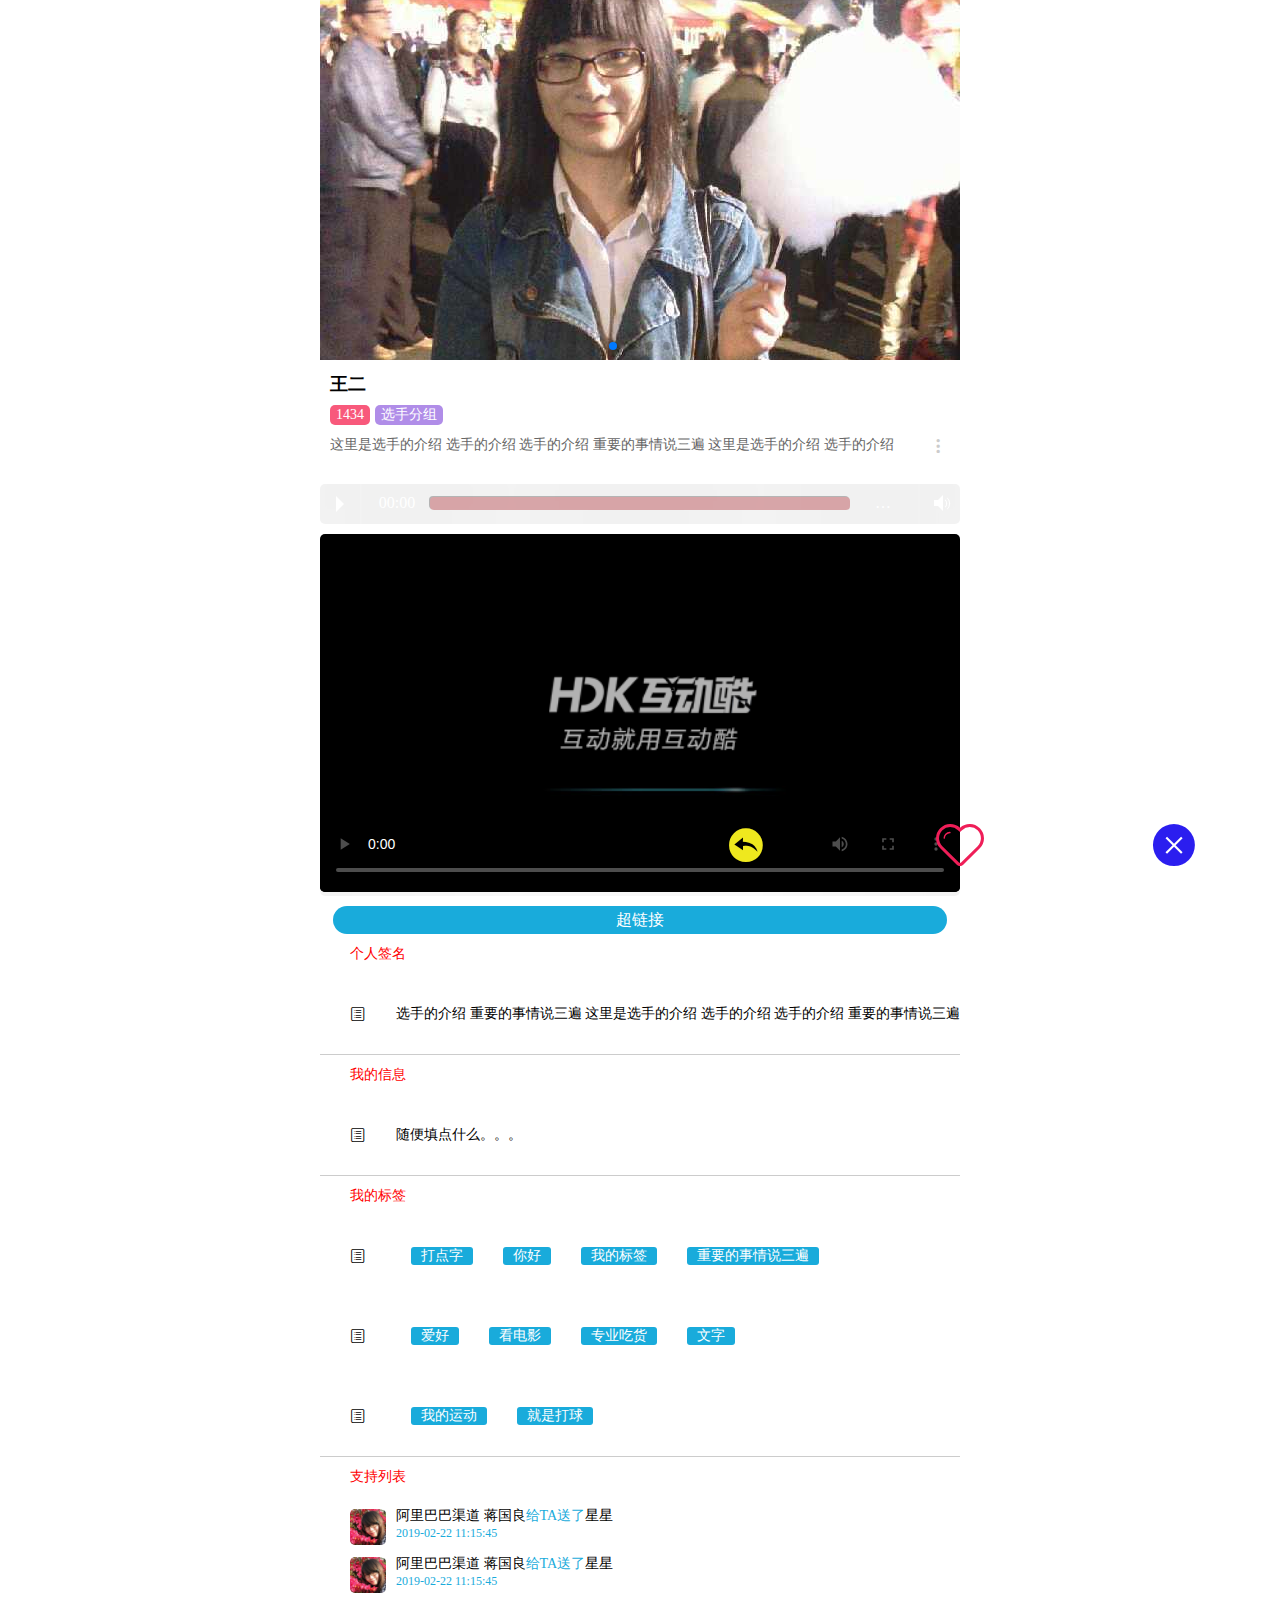
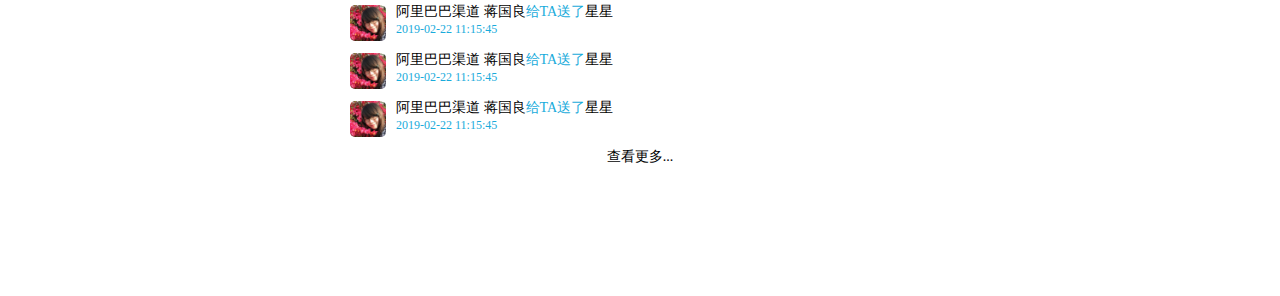
==== commit 06ac5e2d: "Update player.html" ====
--- a/player.html
+++ b/player.html
@@ -174,9 +174,9 @@
 	</main>
 	<div class="cs">	
 		<div class="evaluate-btn">
-			<a href="index.html"><span style="color: #EFE81E;" class="icon iconfont">&#xe628;</span></a>
-		    <a href="#"><span style="color: #EF1E58;" class="icon iconfont">&#xe623;</span></a>
-		    <a href="#"><span style="color: #2B1EEF;" class="icon iconfont">&#xe660;</span></a>
+		    <a href="index.html"><span style="color: #EFE81E;font-size:42px" class="icon iconfont">&#xe628;</span></a>
+		    <a href="#"><span style="color: #EF1E58;font-size:42px" class="icon iconfont">&#xe623;</span></a>
+		    <a href="#"><span style="color: #2B1EEF;font-size:42px" class="icon iconfont">&#xe660;</span></a>
 	    </div>
 	</div>
 </body>
@@ -202,4 +202,4 @@
 	        autoplayDisableOnInteraction: false 
 	    });	
     </script>	
-</html>+</html>
--- a/css/styles.css
+++ b/css/styles.css
@@ -161,6 +161,11 @@
     font-size: 14px;
     padding: 0 6px;
 }
+.cs{
+  width: 100%;
+  position: fixed;
+  bottom: 0px;
+}
 .evaluate-btn{
   max-width: 640px;
   overflow:auto;
@@ -241,3 +246,70 @@
 }
 
 /*--------------player页面--------------------------------------*/
+.hdk-Photo-wall{margin: 10px auto;background-color:rgba(255,255,255,0.1);box-shadow: inset 0 0 18.75em rgba( 0, 0, 0, .1 );border-radius: 5px;}
+.hdk-Photo-wall img{width: 100%;max-width: 640px;border-radius: 2px;display: block;}
+.info_comment_center{width: 100%;height:38px;margin-top: 10px;}
+.info_comment_cente,.info_comment_tx{float: left;margin: 0 10px 0 30px;}
+.info_comment_center>p{color: #19abdb;font-size: 14px;}
+.info_comment_tx>img{width:36px;height:36px;border-radius:5px;top:1px;margin-top:2px;}
+.more{margin: 10px;text-align: center;}
+.more a{color: #000 ;font-size: 14px;}
+.more p{font-size: 14px; color: #fff;}
+.swiper-slide>img{width: 100%;height: 360px;object-fit: cover;}
+
+.tool{
+  display: none;
+  position: absolute;
+  right: 5px;
+  bottom: 11px;
+  width: 120px;
+  height: 30px;
+  padding: 0 10px;
+  line-height: 30px;
+  border:1px solid #ccc;
+  border-radius: 2px;
+  box-shadow: 0 0 10px 0px #d8d8d8;
+  background: #fff;
+}
+.message{
+  width: 96%;
+  text-align: center;
+  height: 28px;
+  line-height: 28px;
+  background:#19abdb;
+  margin: 0 auto;
+  border-radius: 25px;
+  color: #fff;
+}
+.personal>p{
+  line-height: 40px;
+  color:red;
+  font-size: 14px;
+  margin-left: 30px;
+}
+.autograph{
+  display: flex;
+  align-items: center;
+  border-bottom:1px solid #ccc;
+  height: 80px;
+}
+.autograph>i{
+  margin:0 30px;
+}
+.autograph>p{
+  font-size: 14px;
+}
+.Label>span{
+  float: left;
+  margin: 5px 15px;
+  padding: 0 10px;
+  border-radius:3px;
+  background: #19abdb;
+  font-size: 14px;
+  color: #fff;
+}
+.list{
+  margin-left: 30px;
+  line-height: 36px;
+  font-size: 14px;
+}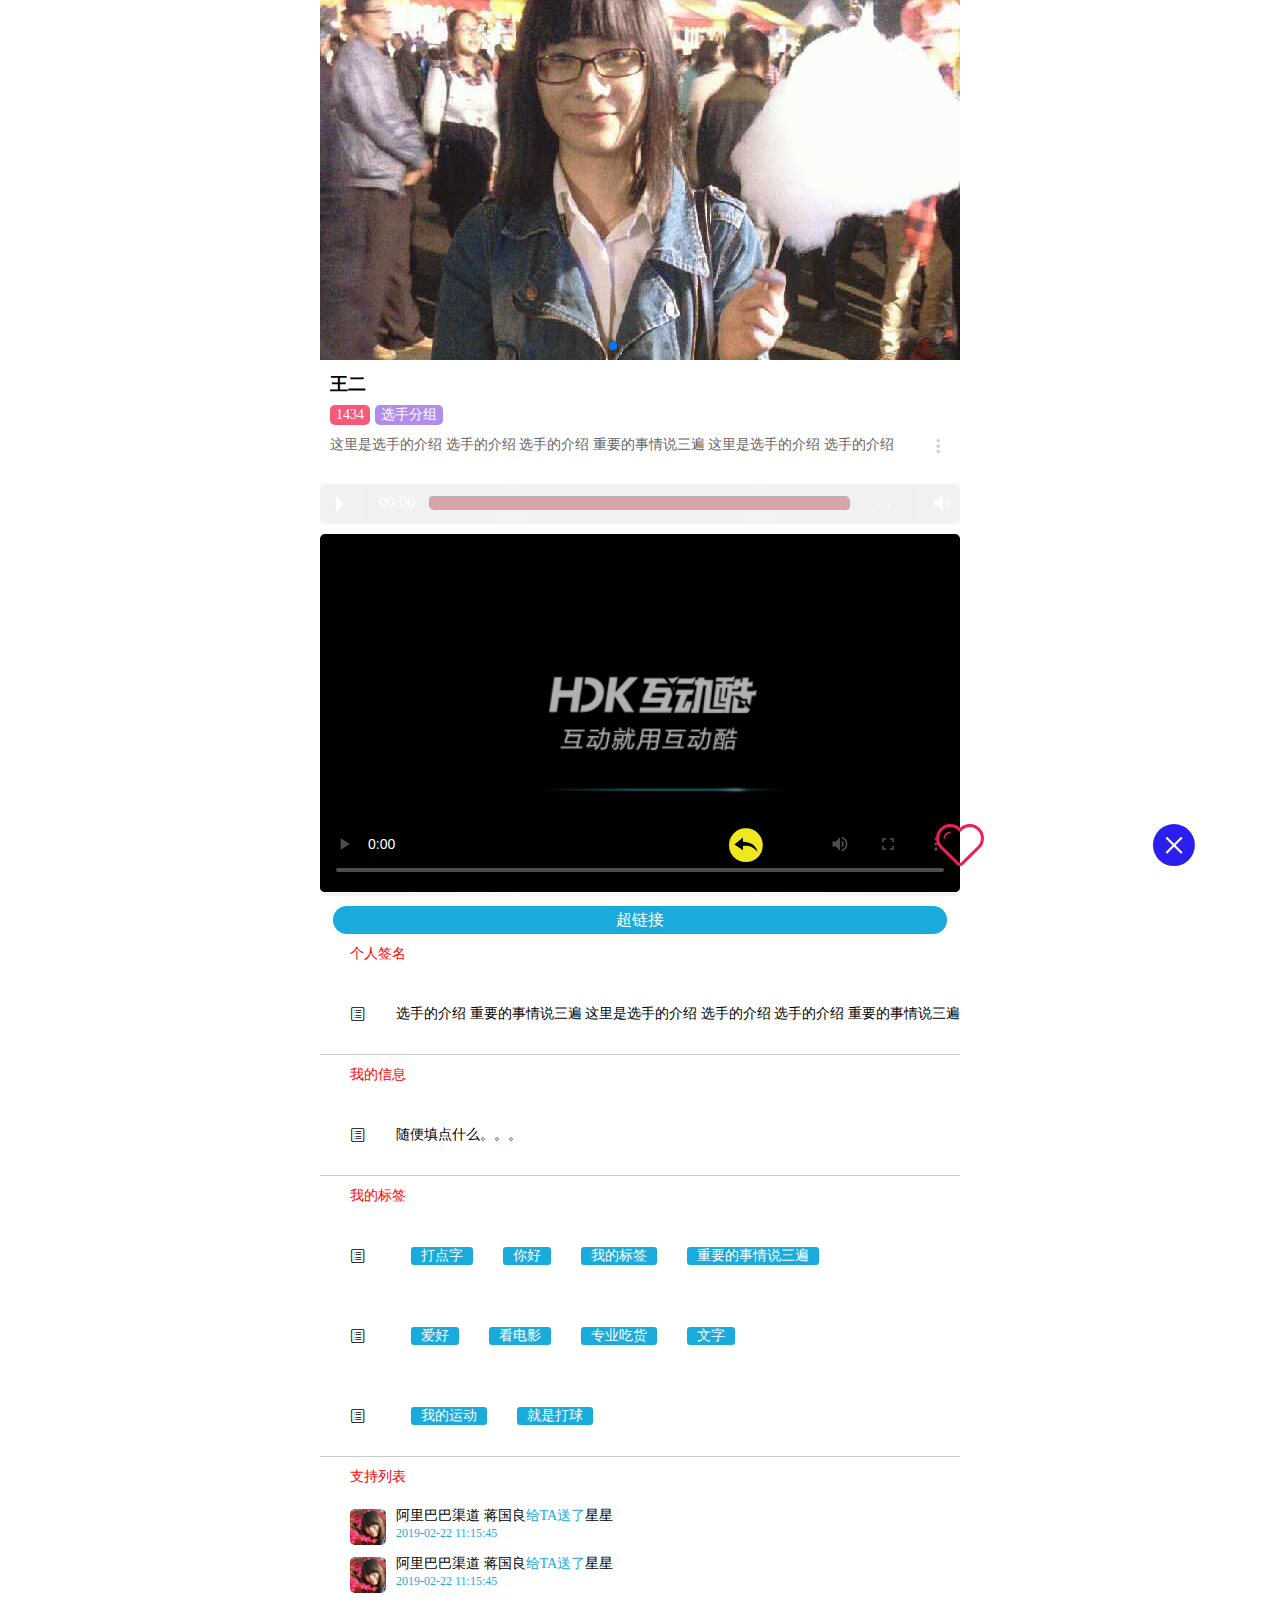
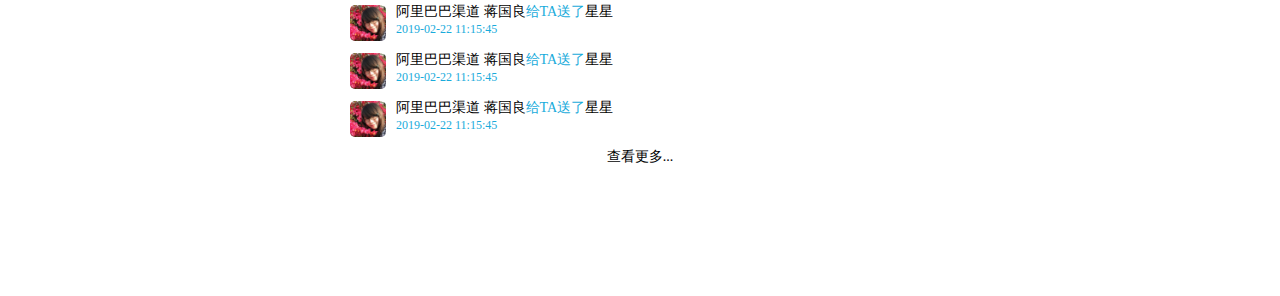
==== commit 58919e3f: "Add files via upload" ====
--- a/player.html
+++ b/player.html
@@ -13,7 +13,7 @@
 <body>
 	<header>
 		<div class="row">
-			<div class="col-md-12">
+			<div class="col-md-12">	
 				<div class="swiper-container">
 					<div class="swiper-wrapper">
 						<div class="swiper-slide"><img src="test/00-1.jpg"></div>
@@ -39,7 +39,7 @@
         </div>
 	</header>
 	<div class="hdk-Photo-wall">
-	  <audio preload="auto" controls>
+	  <audio preload="auto" controls> 
 	    <source src="http://www.ytmp3.cn/down/58405.mp3" />
 	    <source src="audio.ogg" />
 	    <source src="audio.wav" />
@@ -172,13 +172,13 @@
 			</div>
 		</div>
 	</main>
-	<div class="cs">	
+	<nav>	
 		<div class="evaluate-btn">
-		    <a href="index.html"><span style="color: #EFE81E;font-size:42px" class="icon iconfont">&#xe628;</span></a>
+			<a href="index.html"><span style="color: #EFE81E;font-size:42px" class="icon iconfont">&#xe628;</span></a>
 		    <a href="#"><span style="color: #EF1E58;font-size:42px" class="icon iconfont">&#xe623;</span></a>
 		    <a href="#"><span style="color: #2B1EEF;font-size:42px" class="icon iconfont">&#xe660;</span></a>
 	    </div>
-	</div>
+	</nav>
 </body>
 
 <script src="js/audioplayer.js"></script><!-- MP3 -->
@@ -202,4 +202,4 @@
 	        autoplayDisableOnInteraction: false 
 	    });	
     </script>	
-</html>
+</html>--- a/css/styles.css
+++ b/css/styles.css
@@ -95,24 +95,24 @@
 .demo__card__top.brown {
   background: #795548;
 }
-.demo__card__img {
+/*.demo__card__img {
   overflow: hidden;
   width: 100%;
   height: 20rem;
   margin: 0 auto;
   height: 53vh;
   border-radius: 10px 10px 0 0;
-}
+}*/
 .demo__card__img>img {
   width: 100%;
-  height: 100%;
+  /*height: 100%;*/
   object-fit: cover;
   border-radius: 10px 10px 0px 0px;
 }
 /*---------------------*/
 .demo__card__btm{
-  position: relative;
-  height:110px;
+/*  position: relative;
+  height:110px;*/
   padding-left: 10px;
   background: #fff;
   display: grid;
@@ -161,7 +161,7 @@
     font-size: 14px;
     padding: 0 6px;
 }
-.cs{
+nav{
   width: 100%;
   position: fixed;
   bottom: 0px;
